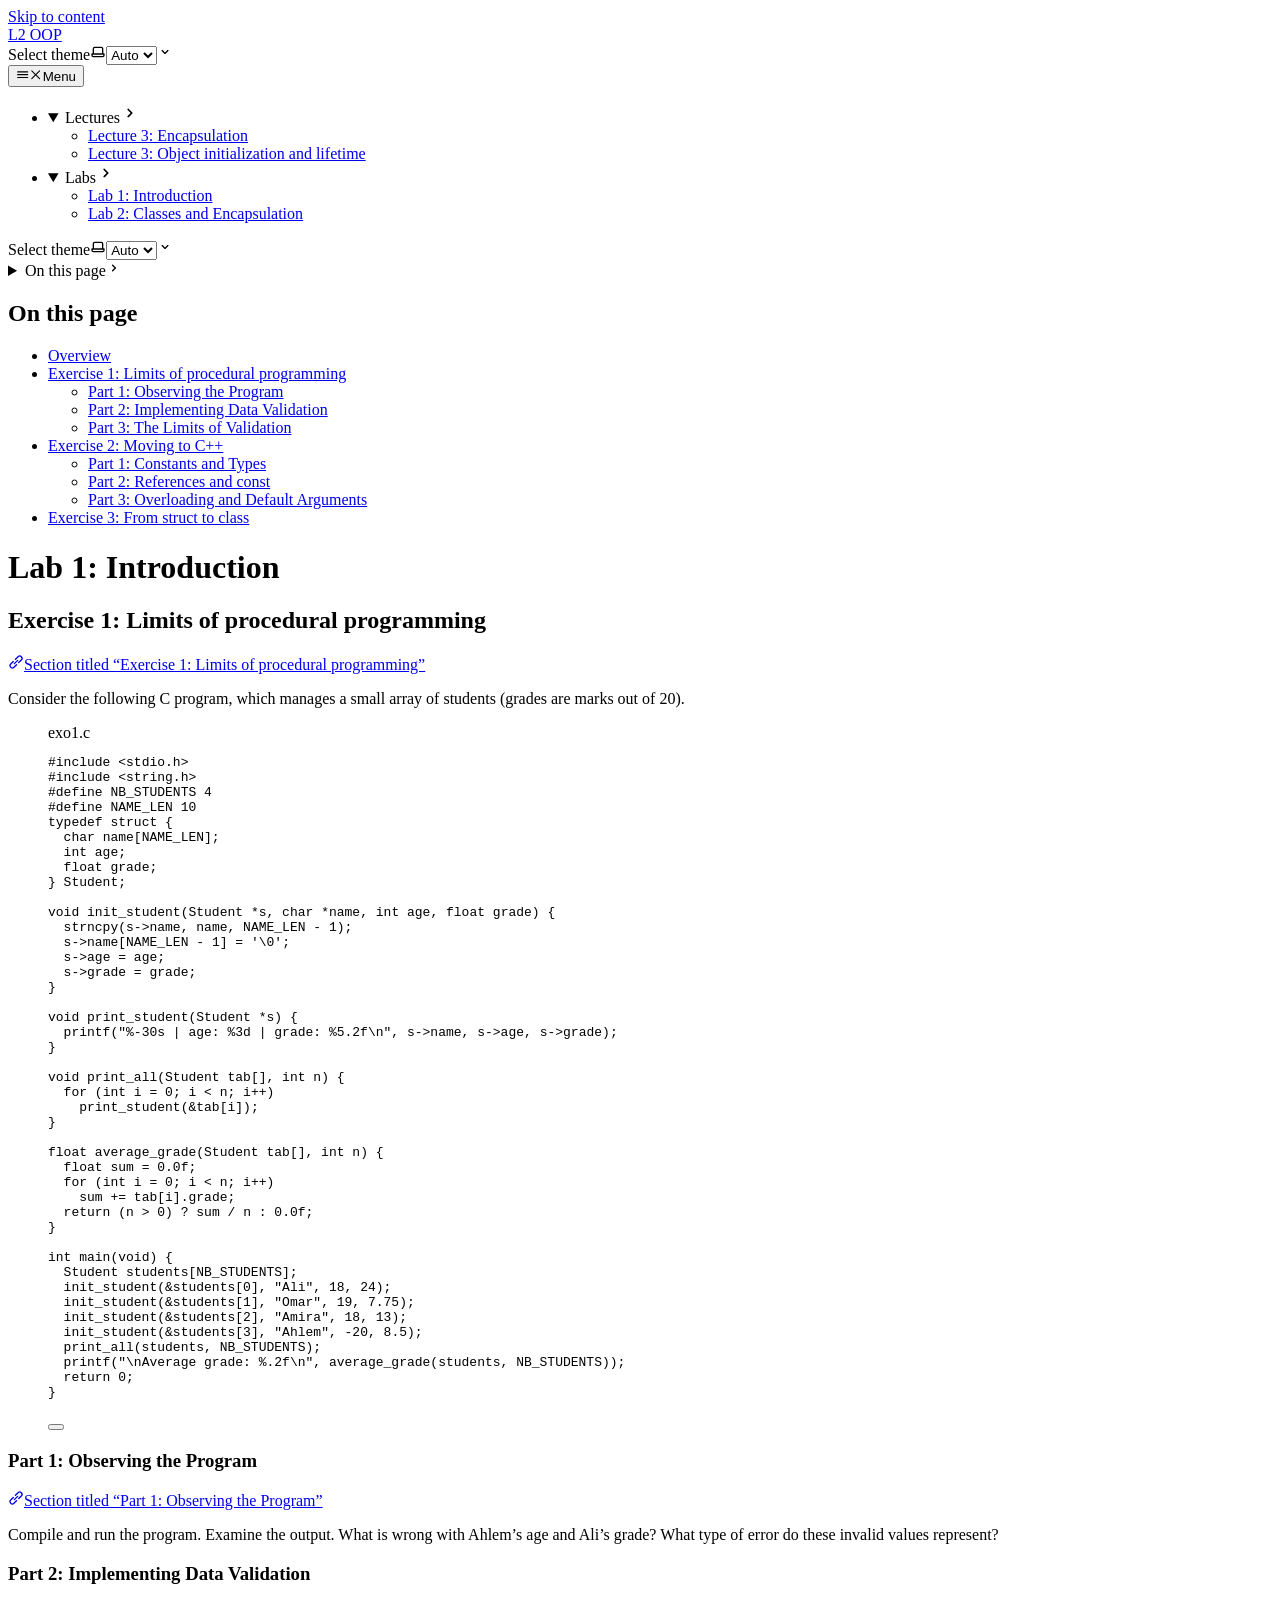
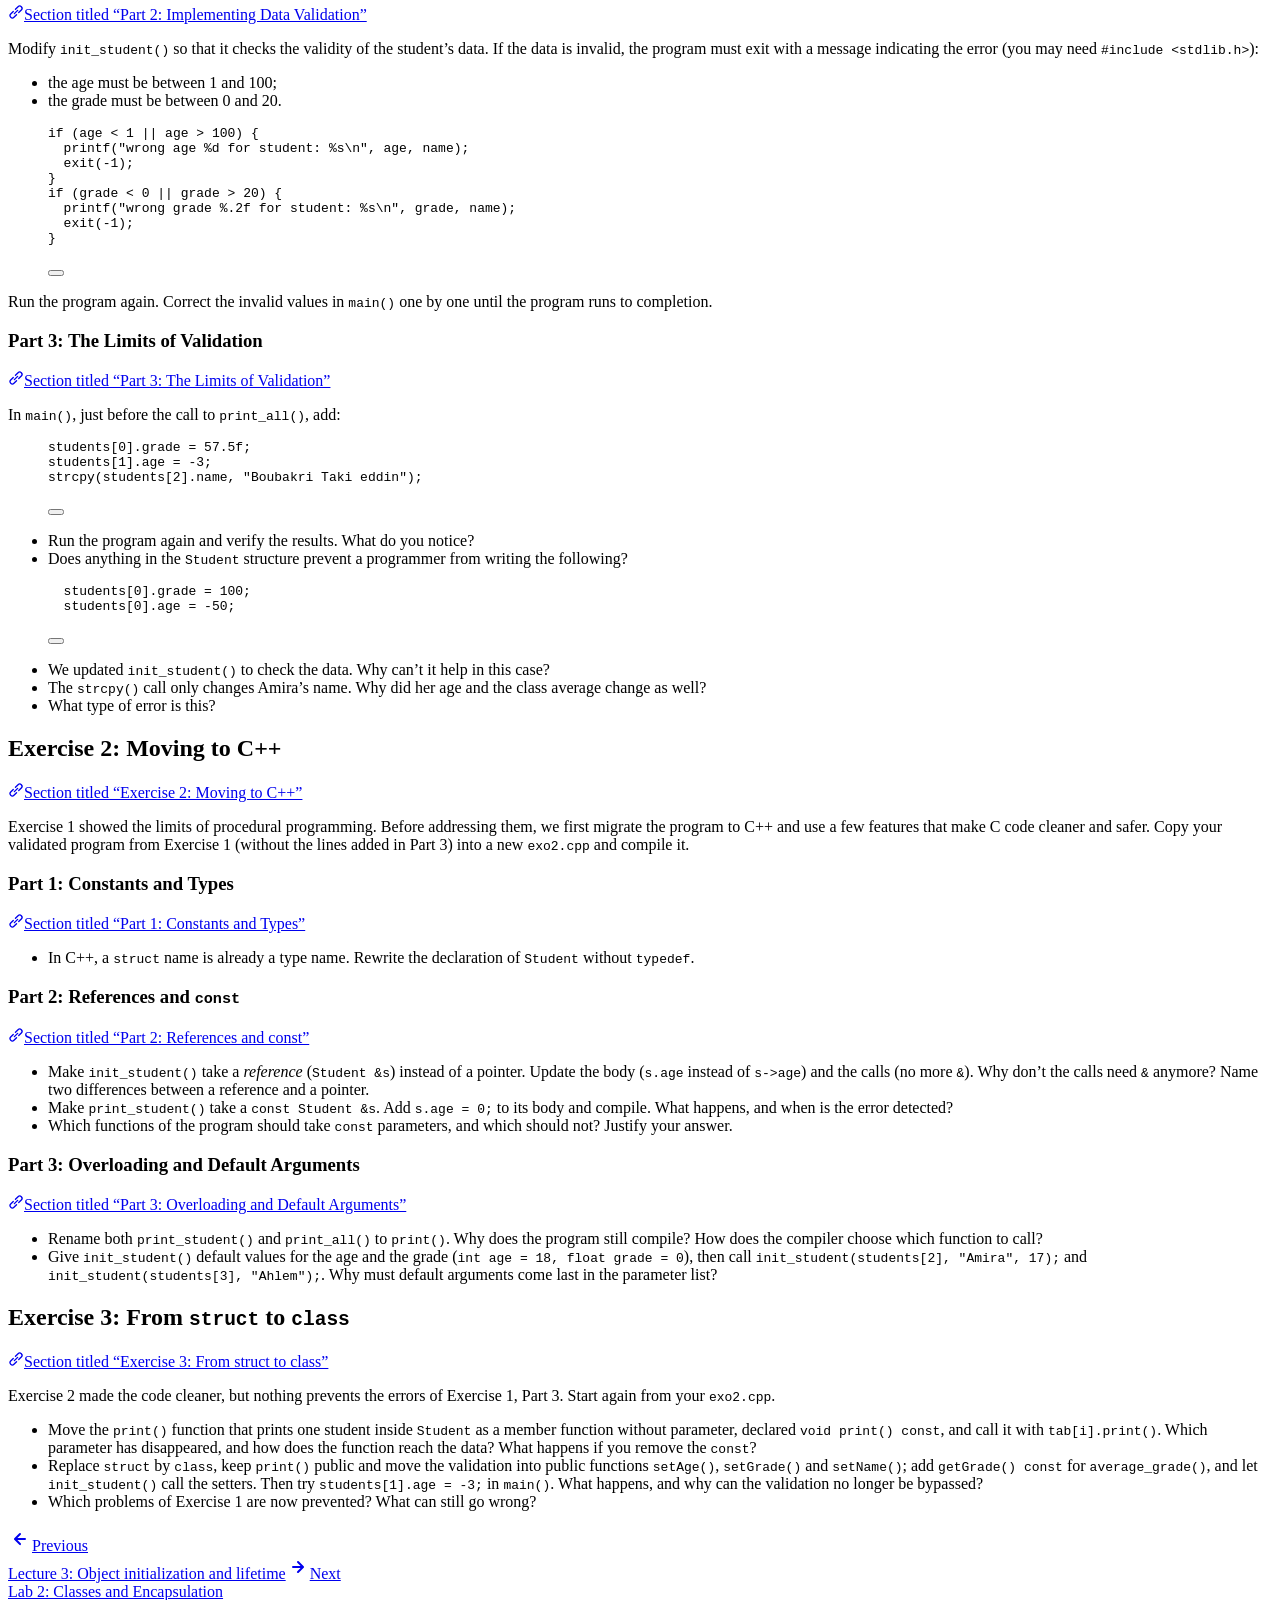
==== labs/lab-1/index.html @ c4247963 "deploy: aguemoug/oop-course-private@461cf87c20419c3e2a13fd8b25682e6dc9f83f25" ====
<!DOCTYPE html><html lang="en" dir="ltr" data-theme="dark" data-has-toc data-has-sidebar class="astro-g5ptsecz"><head><meta charset="utf-8"/><meta name="viewport" content="width=device-width, initial-scale=1"/><title>Lab 1: Introduction | L2 OOP</title><link rel="canonical" href="https://aguemoug.github.io/oop-course/labs/lab-1/"/><link rel="sitemap" href="/oop-course/sitemap-index.xml"/><link rel="shortcut icon" href="/oop-course/favicon.svg" type="image/svg+xml"/><meta name="generator" content="Astro v7.3.8"/><meta name="generator" content="Starlight v0.42.6"/><meta property="og:title" content="Lab 1: Introduction"/><meta property="og:type" content="article"/><meta property="og:url" content="https://aguemoug.github.io/oop-course/labs/lab-1/"/><meta property="og:locale" content="en"/><meta property="og:description" content="Protect an object's state by bundling data with the methods that operate on it."/><meta property="og:site_name" content="L2 OOP"/><meta name="twitter:card" content="summary_large_image"/><meta name="description" content="Protect an object's state by bundling data with the methods that operate on it."/><script>
	window.StarlightThemeProvider = (() => {
		const storedTheme =
			typeof localStorage !== 'undefined' && localStorage.getItem('starlight-theme');
		const theme =
			storedTheme ||
			(window.matchMedia('(prefers-color-scheme: light)').matches ? 'light' : 'dark');
		document.documentElement.dataset.theme = theme === 'light' ? 'light' : 'dark';
		return {
			updatePickers(theme = storedTheme || 'auto') {
				document.querySelectorAll('starlight-theme-select').forEach((picker) => {
					const select = picker.querySelector('select');
					if (select) select.value = theme;
					/** @type {HTMLTemplateElement | null} */
					const tmpl = document.querySelector(`#theme-icons`);
					const newIcon = tmpl && tmpl.content.querySelector('.' + theme);
					if (newIcon) {
						const oldIcon = picker.querySelector('svg.label-icon');
						if (oldIcon) {
							oldIcon.replaceChildren(...newIcon.cloneNode(true).childNodes);
						}
					}
				});
			},
		};
	})();
</script><template id="theme-icons"><svg aria-hidden="true" class="light astro-hkc32dio" width="16" height="16" viewBox="0 0 24 24" fill="currentColor" style="--sl-icon-size: 1em;"><path d="M5 12a1 1 0 0 0-1-1H3a1 1 0 0 0 0 2h1a1 1 0 0 0 1-1Zm.64 5-.71.71a1 1 0 0 0 0 1.41 1 1 0 0 0 1.41 0l.71-.71A1 1 0 0 0 5.64 17ZM12 5a1 1 0 0 0 1-1V3a1 1 0 0 0-2 0v1a1 1 0 0 0 1 1Zm5.66 2.34a1 1 0 0 0 .7-.29l.71-.71a1 1 0 1 0-1.41-1.41l-.66.71a1 1 0 0 0 0 1.41 1 1 0 0 0 .66.29Zm-12-.29a1 1 0 0 0 1.41 0 1 1 0 0 0 0-1.41l-.71-.71a1.004 1.004 0 1 0-1.43 1.41l.73.71ZM21 11h-1a1 1 0 0 0 0 2h1a1 1 0 0 0 0-2Zm-2.64 6A1 1 0 0 0 17 18.36l.71.71a1 1 0 0 0 1.41 0 1 1 0 0 0 0-1.41l-.76-.66ZM12 6.5a5.5 5.5 0 1 0 5.5 5.5A5.51 5.51 0 0 0 12 6.5Zm0 9a3.5 3.5 0 1 1 0-7 3.5 3.5 0 0 1 0 7Zm0 3.5a1 1 0 0 0-1 1v1a1 1 0 0 0 2 0v-1a1 1 0 0 0-1-1Z"/></svg><svg aria-hidden="true" class="dark astro-hkc32dio" width="16" height="16" viewBox="0 0 24 24" fill="currentColor" style="--sl-icon-size: 1em;"><path d="M21.64 13a1 1 0 0 0-1.05-.14 8.049 8.049 0 0 1-3.37.73 8.15 8.15 0 0 1-8.14-8.1 8.59 8.59 0 0 1 .25-2A1 1 0 0 0 8 2.36a10.14 10.14 0 1 0 14 11.69 1 1 0 0 0-.36-1.05Zm-9.5 6.69A8.14 8.14 0 0 1 7.08 5.22v.27a10.15 10.15 0 0 0 10.14 10.14 9.784 9.784 0 0 0 2.1-.22 8.11 8.11 0 0 1-7.18 4.32v-.04Z"/></svg><svg aria-hidden="true" class="auto astro-hkc32dio" width="16" height="16" viewBox="0 0 24 24" fill="currentColor" style="--sl-icon-size: 1em;"><path d="M21 14h-1V7a3 3 0 0 0-3-3H7a3 3 0 0 0-3 3v7H3a1 1 0 0 0-1 1v2a3 3 0 0 0 3 3h14a3 3 0 0 0 3-3v-2a1 1 0 0 0-1-1ZM6 7a1 1 0 0 1 1-1h10a1 1 0 0 1 1 1v7H6V7Zm14 10a1 1 0 0 1-1 1H5a1 1 0 0 1-1-1v-1h16v1Z"/></svg></template><link rel="stylesheet" href="/oop-course/_astro/print.ehPL0gv-.css" media="print"><link rel="stylesheet" href="/oop-course/_astro/common.BcIdqcBS.css"><style>@layer starlight.components{svg:where(.astro-hkc32dio){color:var(--sl-icon-color);font-size:var(--sl-icon-size,1em);width:1em;height:1em;overflow:visible}}
</style><script type="module" src="/oop-course/_astro/page.cNngjUgL.js"></script></head><body class="astro-g5ptsecz"><a class="sl-skip-link astro-qb7clj6f" href="#_top">Skip to content</a><div class="page sl-flex astro-yntsjkba"><header class="header astro-yntsjkba"><div class="header astro-by6fddyj"><div class="title-wrapper sl-flex astro-by6fddyj"><a href="/oop-course/" class="site-title sl-flex astro-6rvad3va"><span class="astro-6rvad3va" translate="no">L2 OOP</span></a></div><div class="sl-flex print:hidden astro-by6fddyj"></div><div class="sl-hidden md:sl-flex print:hidden right-group astro-by6fddyj"><div class="sl-flex social-icons astro-by6fddyj"></div><starlight-theme-select><label style="--sl-select-width: 6.25em" class="astro-2z5xp7gb"><span class="sr-only astro-2z5xp7gb">Select theme</span><svg aria-hidden="true" class="icon label-icon astro-2z5xp7gb astro-hkc32dio" width="16" height="16" viewBox="0 0 24 24" fill="currentColor" style="--sl-icon-size: 1em;"><path d="M21 14h-1V7a3 3 0 0 0-3-3H7a3 3 0 0 0-3 3v7H3a1 1 0 0 0-1 1v2a3 3 0 0 0 3 3h14a3 3 0 0 0 3-3v-2a1 1 0 0 0-1-1ZM6 7a1 1 0 0 1 1-1h10a1 1 0 0 1 1 1v7H6V7Zm14 10a1 1 0 0 1-1 1H5a1 1 0 0 1-1-1v-1h16v1Z"/></svg><select autocomplete="off" class="astro-2z5xp7gb"><option value="dark" class="astro-2z5xp7gb">Dark</option><option value="light" class="astro-2z5xp7gb">Light</option><option value="auto" selected class="astro-2z5xp7gb">Auto</option></select><svg aria-hidden="true" class="icon caret astro-2z5xp7gb astro-hkc32dio" width="16" height="16" viewBox="0 0 24 24" fill="currentColor" style="--sl-icon-size: 1em;"><path d="M17 9.17a1 1 0 0 0-1.41 0L12 12.71 8.46 9.17a1 1 0 1 0-1.41 1.42l4.24 4.24a1.002 1.002 0 0 0 1.42 0L17 10.59a1.002 1.002 0 0 0 0-1.42Z"/></svg></label></starlight-theme-select><script>
	StarlightThemeProvider.updatePickers();
</script><script type="module">var e=`starlight-theme`,t=e=>e===`auto`||e===`dark`||e===`light`?e:`auto`,n=()=>t(typeof localStorage<`u`&&localStorage.getItem(e));function r(t){typeof localStorage<`u`&&localStorage.setItem(e,t===`light`||t===`dark`?t:``)}var i=()=>matchMedia(`(prefers-color-scheme: light)`).matches?`light`:`dark`;function a(e){StarlightThemeProvider.updatePickers(e),document.documentElement.dataset.theme=e===`auto`?i():e,r(e)}matchMedia(`(prefers-color-scheme: light)`).addEventListener(`change`,()=>{n()===`auto`&&a(`auto`)});var o=class extends HTMLElement{constructor(){super(),a(n()),this.querySelector(`select`)?.addEventListener(`change`,e=>{e.currentTarget instanceof HTMLSelectElement&&a(t(e.currentTarget.value))})}};customElements.define(`starlight-theme-select`,o);</script><script type="module">var e=class extends HTMLElement{constructor(){super();let e=this.querySelector(`select`);e&&(e.addEventListener(`change`,e=>{e.currentTarget instanceof HTMLSelectElement&&(window.location.pathname=e.currentTarget.value)}),window.addEventListener(`pageshow`,t=>{if(!t.persisted)return;let n=e.querySelector(`option[selected]`)?.index;n!==e.selectedIndex&&(e.selectedIndex=n??0)}))}};customElements.define(`starlight-lang-select`,e);</script></div></div></header><nav class="sidebar print:hidden astro-yntsjkba" aria-label="Main"><button popovertarget="starlight__sidebar" class="sl-menu-button sl-flex md:sl-hidden print:hidden astro-r2osgdlg"><svg aria-hidden="true" class="open-menu astro-r2osgdlg astro-hkc32dio" width="16" height="16" viewBox="0 0 24 24" fill="currentColor" style="--sl-icon-size: 1em;"><path d="M3 8h18a1 1 0 1 0 0-2H3a1 1 0 0 0 0 2Zm18 8H3a1 1 0 0 0 0 2h18a1 1 0 0 0 0-2Zm0-5H3a1 1 0 0 0 0 2h18a1 1 0 0 0 0-2Z"/></svg><svg aria-hidden="true" class="close-menu astro-r2osgdlg astro-hkc32dio" width="16" height="16" viewBox="0 0 24 24" fill="currentColor" style="--sl-icon-size: 1em;"><path d="m13.41 12 6.3-6.29a1.004 1.004 0 1 0-1.42-1.42L12 10.59l-6.29-6.3a1.004 1.004 0 0 0-1.42 1.42l6.3 6.29-6.3 6.29a1 1 0 0 0 0 1.42.998.998 0 0 0 1.42 0l6.29-6.3 6.29 6.3a.999.999 0 0 0 1.42 0 1 1 0 0 0 0-1.42L13.41 12Z"/></svg><span class="sr-only astro-r2osgdlg">Menu</span></button><script type="module">var e=class extends HTMLElement{constructor(){super();let e=matchMedia(`(min-width: 50em)`),t=()=>{this.popover=e.matches?null:`auto`};t(),e.addEventListener(`change`,()=>t()),this.addEventListener(`toggle`,({newState:e})=>this.trapFocus(e===`open`))}trapFocus(e){document.querySelectorAll(`.main-frame, .sl-skip-link`).forEach(t=>{t.toggleAttribute(`inert`,e)})}};customElements.define(`sl-sidebar-pane`,e);</script><sl-sidebar-pane popover id="starlight__sidebar" class="sidebar-pane astro-yntsjkba"><div class="sidebar-content sl-flex astro-yntsjkba"><sl-sidebar-state-persist data-hash="1k2wtak" class="astro-ipdry5cl"><script aria-hidden="true">
		(() => {
			try {
				if (!matchMedia('(min-width: 50em)').matches) return;
				/** @type {HTMLElement | null} */
				const target = document.querySelector('sl-sidebar-state-persist');
				const state = JSON.parse(sessionStorage.getItem('sl-sidebar-state') || '0');
				if (!target || !state || target.dataset.hash !== state.hash) return;
				window._starlightScrollRestore = state.scroll;
				customElements.define(
					'sl-sidebar-restore',
					class SidebarRestore extends HTMLElement {
						connectedCallback() {
							try {
								const idx = parseInt(this.dataset.index || '');
								const details = this.closest('details');
								if (details && typeof state.open[idx] === 'boolean') details.open = state.open[idx];
							} catch {}
						}
					}
				);
			} catch {}
		})();
	</script><ul class="top-level astro-rmhv4bp6"><li class="astro-rmhv4bp6"><details open class="astro-rmhv4bp6"><summary class="astro-rmhv4bp6"><span class="group-label astro-rmhv4bp6"><span class="large astro-rmhv4bp6">Lectures</span></span><svg aria-hidden="true" class="caret astro-rmhv4bp6 astro-hkc32dio" width="16" height="16" viewBox="0 0 24 24" fill="currentColor" style="--sl-icon-size: 1.25rem;"><path d="m14.83 11.29-4.24-4.24a1 1 0 1 0-1.42 1.41L12.71 12l-3.54 3.54a1 1 0 0 0 0 1.41 1 1 0 0 0 .71.29 1 1 0 0 0 .71-.29l4.24-4.24a1.002 1.002 0 0 0 0-1.42Z"/></svg></summary><sl-sidebar-restore data-index="0"></sl-sidebar-restore><ul class="astro-rmhv4bp6"><li class="astro-rmhv4bp6"><a href="/oop-course/lectures/lecture-3/" class="astro-rmhv4bp6"><span class="astro-rmhv4bp6">Lecture 3: Encapsulation</span></a></li><li class="astro-rmhv4bp6"><a href="/oop-course/lectures/lecture-4/" class="astro-rmhv4bp6"><span class="astro-rmhv4bp6">Lecture 3: Object initialization and lifetime</span></a></li></ul></details></li><li class="astro-rmhv4bp6"><details open class="astro-rmhv4bp6"><summary class="astro-rmhv4bp6"><span class="group-label astro-rmhv4bp6"><span class="large astro-rmhv4bp6">Labs</span></span><svg aria-hidden="true" class="caret astro-rmhv4bp6 astro-hkc32dio" width="16" height="16" viewBox="0 0 24 24" fill="currentColor" style="--sl-icon-size: 1.25rem;"><path d="m14.83 11.29-4.24-4.24a1 1 0 1 0-1.42 1.41L12.71 12l-3.54 3.54a1 1 0 0 0 0 1.41 1 1 0 0 0 .71.29 1 1 0 0 0 .71-.29l4.24-4.24a1.002 1.002 0 0 0 0-1.42Z"/></svg></summary><sl-sidebar-restore data-index="1"></sl-sidebar-restore><ul class="astro-rmhv4bp6"><li class="astro-rmhv4bp6"><a href="/oop-course/labs/lab-1/" aria-current="page" class="astro-rmhv4bp6"><span class="astro-rmhv4bp6">Lab 1: Introduction</span></a></li><li class="astro-rmhv4bp6"><a href="/oop-course/labs/lab-2/" class="astro-rmhv4bp6"><span class="astro-rmhv4bp6">Lab 2: Classes and Encapsulation</span></a></li></ul></details></li></ul><script aria-hidden="true">
		(() => {
			const scroller = document.getElementById('starlight__sidebar');
			if (!window._starlightScrollRestore || !scroller) return;
			scroller.scrollTop = window._starlightScrollRestore;
			delete window._starlightScrollRestore;
		})();
	</script></sl-sidebar-state-persist><div class="md:sl-hidden"><div class="mobile-preferences sl-flex astro-p4azlveh"><div class="social-icons astro-p4azlveh"></div><starlight-theme-select><label style="--sl-select-width: 6.25em" class="astro-2z5xp7gb"><span class="sr-only astro-2z5xp7gb">Select theme</span><svg aria-hidden="true" class="icon label-icon astro-2z5xp7gb astro-hkc32dio" width="16" height="16" viewBox="0 0 24 24" fill="currentColor" style="--sl-icon-size: 1em;"><path d="M21 14h-1V7a3 3 0 0 0-3-3H7a3 3 0 0 0-3 3v7H3a1 1 0 0 0-1 1v2a3 3 0 0 0 3 3h14a3 3 0 0 0 3-3v-2a1 1 0 0 0-1-1ZM6 7a1 1 0 0 1 1-1h10a1 1 0 0 1 1 1v7H6V7Zm14 10a1 1 0 0 1-1 1H5a1 1 0 0 1-1-1v-1h16v1Z"/></svg><select autocomplete="off" class="astro-2z5xp7gb"><option value="dark" class="astro-2z5xp7gb">Dark</option><option value="light" class="astro-2z5xp7gb">Light</option><option value="auto" selected class="astro-2z5xp7gb">Auto</option></select><svg aria-hidden="true" class="icon caret astro-2z5xp7gb astro-hkc32dio" width="16" height="16" viewBox="0 0 24 24" fill="currentColor" style="--sl-icon-size: 1em;"><path d="M17 9.17a1 1 0 0 0-1.41 0L12 12.71 8.46 9.17a1 1 0 1 0-1.41 1.42l4.24 4.24a1.002 1.002 0 0 0 1.42 0L17 10.59a1.002 1.002 0 0 0 0-1.42Z"/></svg></label></starlight-theme-select><script>
	StarlightThemeProvider.updatePickers();
</script></div></div></div></sl-sidebar-pane></nav><div class="main-frame astro-yntsjkba"><script type="module">var e=document.getElementById(`starlight__sidebar`),t=e?.querySelector(`sl-sidebar-state-persist`),n=`sl-sidebar-state`,r=()=>{let r=[],i=t?.dataset.hash||``;try{let e=sessionStorage.getItem(n),t=JSON.parse(e||`{}`);Array.isArray(t.open)&&t.hash===i&&(r=t.open)}catch{}return{hash:i,open:r,scroll:e?.scrollTop||0}},i=e=>{try{sessionStorage.setItem(n,JSON.stringify(e))}catch{}},a=()=>i(r()),o=(e,t)=>{let n=r();n.open[t]=e,i(n)};t?.addEventListener(`click`,e=>{if(!(e.target instanceof Element))return;let t=e.target.closest(`summary`)?.closest(`details`);if(!t)return;let n=t.querySelector(`sl-sidebar-restore`),r=parseInt(n?.dataset.index||``);isNaN(r)||o(!t.open,r)}),addEventListener(`visibilitychange`,()=>{document.visibilityState===`hidden`&&a()});</script><div class="lg:sl-flex astro-lrzkfocr"><aside class="right-sidebar-container print:hidden astro-lrzkfocr"><div class="right-sidebar astro-lrzkfocr"><div class="lg:sl-hidden astro-qok35upx"><mobile-starlight-toc data-min-h="2" data-max-h="3" class="astro-66cqc7ze"><nav aria-labelledby="starlight__on-this-page--mobile" class="astro-66cqc7ze"><details id="starlight__mobile-toc" class="astro-66cqc7ze"><summary id="starlight__on-this-page--mobile" class="sl-flex astro-66cqc7ze"><span class="toggle sl-flex astro-66cqc7ze">On this page<svg aria-hidden="true" class="caret astro-66cqc7ze astro-hkc32dio" width="16" height="16" viewBox="0 0 24 24" fill="currentColor" style="--sl-icon-size: 1rem;"><path d="m14.83 11.29-4.24-4.24a1 1 0 1 0-1.42 1.41L12.71 12l-3.54 3.54a1 1 0 0 0 0 1.41 1 1 0 0 0 .71.29 1 1 0 0 0 .71-.29l4.24-4.24a1.002 1.002 0 0 0 0-1.42Z"/></svg></span><span class="display-current astro-66cqc7ze"></span></summary><div class="dropdown astro-66cqc7ze"><ul class="isMobile astro-jugkfwgx" style="--depth: 0;"><li style="--depth: 0;" class="astro-jugkfwgx"><a href="#_top" style="--depth: 0;" class="astro-jugkfwgx"><span style="--depth: 0;" class="astro-jugkfwgx">Overview</span></a></li><li style="--depth: 0;" class="astro-jugkfwgx"><a href="#exercise-1-limits-of-procedural-programming" style="--depth: 0;" class="astro-jugkfwgx"><span style="--depth: 0;" class="astro-jugkfwgx">Exercise 1: Limits of procedural programming</span></a><ul class="isMobile astro-jugkfwgx" style="--depth: 1;"><li style="--depth: 1;" class="astro-jugkfwgx"><a href="#part-1-observing-the-program" style="--depth: 1;" class="astro-jugkfwgx"><span style="--depth: 1;" class="astro-jugkfwgx">Part 1: Observing the Program</span></a></li><li style="--depth: 1;" class="astro-jugkfwgx"><a href="#part-2-implementing-data-validation" style="--depth: 1;" class="astro-jugkfwgx"><span style="--depth: 1;" class="astro-jugkfwgx">Part 2: Implementing Data Validation</span></a></li><li style="--depth: 1;" class="astro-jugkfwgx"><a href="#part-3-the-limits-of-validation" style="--depth: 1;" class="astro-jugkfwgx"><span style="--depth: 1;" class="astro-jugkfwgx">Part 3: The Limits of Validation</span></a></li></ul></li><li style="--depth: 0;" class="astro-jugkfwgx"><a href="#exercise-2-moving-to-c" style="--depth: 0;" class="astro-jugkfwgx"><span style="--depth: 0;" class="astro-jugkfwgx">Exercise 2: Moving to C++</span></a><ul class="isMobile astro-jugkfwgx" style="--depth: 1;"><li style="--depth: 1;" class="astro-jugkfwgx"><a href="#part-1-constants-and-types" style="--depth: 1;" class="astro-jugkfwgx"><span style="--depth: 1;" class="astro-jugkfwgx">Part 1: Constants and Types</span></a></li><li style="--depth: 1;" class="astro-jugkfwgx"><a href="#part-2-references-and-const" style="--depth: 1;" class="astro-jugkfwgx"><span style="--depth: 1;" class="astro-jugkfwgx">Part 2: References and const</span></a></li><li style="--depth: 1;" class="astro-jugkfwgx"><a href="#part-3-overloading-and-default-arguments" style="--depth: 1;" class="astro-jugkfwgx"><span style="--depth: 1;" class="astro-jugkfwgx">Part 3: Overloading and Default Arguments</span></a></li></ul></li><li style="--depth: 0;" class="astro-jugkfwgx"><a href="#exercise-3-from-struct-to-class" style="--depth: 0;" class="astro-jugkfwgx"><span style="--depth: 0;" class="astro-jugkfwgx">Exercise 3: From struct to class</span></a></li></ul></div></details></nav></mobile-starlight-toc><script type="module" src="/oop-course/_astro/MobileTableOfContents.astro_astro_type_script_index_0_lang.C3fM4Kra.js"></script></div><div class="right-sidebar-panel sl-hidden lg:sl-block astro-qok35upx"><div class="sl-container astro-qok35upx"><starlight-toc data-min-h="2" data-max-h="3"><nav aria-labelledby="starlight__on-this-page"><h2 id="starlight__on-this-page">On this page</h2><ul class="astro-jugkfwgx" style="--depth: 0;"><li style="--depth: 0;" class="astro-jugkfwgx"><a href="#_top" style="--depth: 0;" class="astro-jugkfwgx"><span style="--depth: 0;" class="astro-jugkfwgx">Overview</span></a></li><li style="--depth: 0;" class="astro-jugkfwgx"><a href="#exercise-1-limits-of-procedural-programming" style="--depth: 0;" class="astro-jugkfwgx"><span style="--depth: 0;" class="astro-jugkfwgx">Exercise 1: Limits of procedural programming</span></a><ul class="astro-jugkfwgx" style="--depth: 1;"><li style="--depth: 1;" class="astro-jugkfwgx"><a href="#part-1-observing-the-program" style="--depth: 1;" class="astro-jugkfwgx"><span style="--depth: 1;" class="astro-jugkfwgx">Part 1: Observing the Program</span></a></li><li style="--depth: 1;" class="astro-jugkfwgx"><a href="#part-2-implementing-data-validation" style="--depth: 1;" class="astro-jugkfwgx"><span style="--depth: 1;" class="astro-jugkfwgx">Part 2: Implementing Data Validation</span></a></li><li style="--depth: 1;" class="astro-jugkfwgx"><a href="#part-3-the-limits-of-validation" style="--depth: 1;" class="astro-jugkfwgx"><span style="--depth: 1;" class="astro-jugkfwgx">Part 3: The Limits of Validation</span></a></li></ul></li><li style="--depth: 0;" class="astro-jugkfwgx"><a href="#exercise-2-moving-to-c" style="--depth: 0;" class="astro-jugkfwgx"><span style="--depth: 0;" class="astro-jugkfwgx">Exercise 2: Moving to C++</span></a><ul class="astro-jugkfwgx" style="--depth: 1;"><li style="--depth: 1;" class="astro-jugkfwgx"><a href="#part-1-constants-and-types" style="--depth: 1;" class="astro-jugkfwgx"><span style="--depth: 1;" class="astro-jugkfwgx">Part 1: Constants and Types</span></a></li><li style="--depth: 1;" class="astro-jugkfwgx"><a href="#part-2-references-and-const" style="--depth: 1;" class="astro-jugkfwgx"><span style="--depth: 1;" class="astro-jugkfwgx">Part 2: References and const</span></a></li><li style="--depth: 1;" class="astro-jugkfwgx"><a href="#part-3-overloading-and-default-arguments" style="--depth: 1;" class="astro-jugkfwgx"><span style="--depth: 1;" class="astro-jugkfwgx">Part 3: Overloading and Default Arguments</span></a></li></ul></li><li style="--depth: 0;" class="astro-jugkfwgx"><a href="#exercise-3-from-struct-to-class" style="--depth: 0;" class="astro-jugkfwgx"><span style="--depth: 0;" class="astro-jugkfwgx">Exercise 3: From struct to class</span></a></li></ul></nav></starlight-toc><script type="module" src="/oop-course/_astro/TableOfContents.astro_astro_type_script_index_0_lang.BpJaGz7G.js"></script></div></div></div></aside><div class="main-pane astro-lrzkfocr"><main data-pagefind-body class="astro-g5ptsecz" lang="en" dir="ltr"><div class="content-panel astro-a7po4psb"><div class="sl-container astro-a7po4psb"><h1 id="_top" class="astro-bebwqqxs">Lab 1: Introduction</h1></div></div><div class="content-panel astro-a7po4psb"><div class="sl-container astro-a7po4psb"><div class="sl-markdown-content"><div class="sl-heading-wrapper level-h2"><h2 id="exercise-1-limits-of-procedural-programming">Exercise 1: Limits of procedural programming</h2><a class="sl-anchor-link" href="#exercise-1-limits-of-procedural-programming"><span aria-hidden="true" class="sl-anchor-icon"><svg width="16" height="16" viewBox="0 0 24 24" fill="currentColor"><path d="m12.11 15.39-3.88 3.88a2.52 2.52 0 0 1-3.5 0 2.47 2.47 0 0 1 0-3.5l3.88-3.88a1 1 0 1 0-1.42-1.42l-3.88 3.89a4.48 4.48 0 0 0 6.33 6.33l3.89-3.88a1 1 0 0 0-1.42-1.42m8.58-12.08a4.49 4.49 0 0 0-6.33 0l-3.89 3.88a1 1 0 1 0 1.42 1.42l3.88-3.88a2.52 2.52 0 0 1 3.5 0 2.47 2.47 0 0 1 0 3.5l-3.88 3.88a1 1 0 0 0 0 1.42 1 1 0 0 0 1.42 0l3.88-3.89a4.49 4.49 0 0 0 0-6.33M8.83 15.17a1 1 0 0 0 .71.29 1 1 0 0 0 .71-.29l4.92-4.92a1 1 0 1 0-1.42-1.42l-4.92 4.92a1 1 0 0 0 0 1.42"></path></svg></span><span class="sr-only" data-pagefind-ignore>Section titled “Exercise 1: Limits of procedural programming”</span></a></div>
<p>Consider the following C program, which manages a small array of
students (grades are marks out of 20).</p>
<div class="expressive-code"><link rel="stylesheet" href="/oop-course/_astro/ec.w36nc.css"><script type="module" src="/oop-course/_astro/ec.0vx5m.js"></script><figure class="frame has-title not-content"><figcaption class="header"><span class="title">exo1.c</span></figcaption><pre data-language="c"><code><div class="ec-line"><div class="code"><span style="--0:#C792EA;--1:#8844AE">#include</span><span style="--0:#D6DEEB;--1:#403F53"> </span><span style="--0:#D9F5DD;--1:#111111">&lt;</span><span style="--0:#ECC48D;--1:#984E4D">stdio.h</span><span style="--0:#D9F5DD;--1:#111111">&gt;</span></div></div><div class="ec-line"><div class="code"><span style="--0:#C792EA;--1:#8844AE">#include</span><span style="--0:#D6DEEB;--1:#403F53"> </span><span style="--0:#D9F5DD;--1:#111111">&lt;</span><span style="--0:#ECC48D;--1:#984E4D">string.h</span><span style="--0:#D9F5DD;--1:#111111">&gt;</span></div></div><div class="ec-line"><div class="code"><span style="--0:#C792EA;--1:#8844AE">#define</span><span style="--0:#D6DEEB;--1:#403F53"> </span><span style="--0:#82AAFF;--1:#3B61B0">NB_STUDENTS</span><span style="--0:#D6DEEB;--1:#403F53"> </span><span style="--0:#F78C6C;--1:#AA0982">4</span></div></div><div class="ec-line"><div class="code"><span style="--0:#C792EA;--1:#8844AE">#define</span><span style="--0:#D6DEEB;--1:#403F53"> </span><span style="--0:#82AAFF;--1:#3B61B0">NAME_LEN</span><span style="--0:#D6DEEB;--1:#403F53"> </span><span style="--0:#F78C6C;--1:#AA0982">10</span></div></div><div class="ec-line"><div class="code"><span style="--0:#C792EA;--1:#8844AE">typedef</span><span style="--0:#D6DEEB;--1:#403F53"> </span><span style="--0:#C792EA;--1:#8844AE">struct</span><span style="--0:#D6DEEB;--1:#403F53"> {</span></div></div><div class="ec-line"><div class="code"><span class="indent">  </span><span style="--0:#C792EA;--1:#8844AE">char</span><span style="--0:#D6DEEB;--1:#403F53"> </span><span style="--0:#C5E478;--1:#3B61B0">name</span><span style="--0:#D6DEEB;--1:#403F53">[NAME_LEN];</span></div></div><div class="ec-line"><div class="code"><span class="indent">  </span><span style="--0:#C792EA;--1:#8844AE">int</span><span style="--0:#D6DEEB;--1:#403F53"> age;</span></div></div><div class="ec-line"><div class="code"><span class="indent">  </span><span style="--0:#C792EA;--1:#8844AE">float</span><span style="--0:#D6DEEB;--1:#403F53"> grade;</span></div></div><div class="ec-line"><div class="code"><span style="--0:#D6DEEB;--1:#403F53">} Student;</span></div></div><div class="ec-line"><div class="code">
</div></div><div class="ec-line"><div class="code"><span style="--0:#C792EA;--1:#8844AE">void</span><span style="--0:#D6DEEB;--1:#403F53"> </span><span style="--0:#82AAFF;--1:#3B61B0">init_student</span><span style="--0:#D6DEEB;--1:#403F53">(Student </span><span style="--0:#7FDBCA;--1:#096E72">*</span><span style="--1:#403F53"><span style="--0:#D7DBE0">s</span><span style="--0:#D6DEEB">, </span></span><span style="--0:#C792EA;--1:#8844AE">char</span><span style="--0:#D6DEEB;--1:#403F53"> </span><span style="--0:#7FDBCA;--1:#096E72">*</span><span style="--1:#403F53"><span style="--0:#D7DBE0">name</span><span style="--0:#D6DEEB">, </span></span><span style="--0:#C792EA;--1:#8844AE">int</span><span style="--1:#403F53"><span style="--0:#D6DEEB"> </span><span style="--0:#D7DBE0">age</span><span style="--0:#D6DEEB">, </span></span><span style="--0:#C792EA;--1:#8844AE">float</span><span style="--1:#403F53"><span style="--0:#D6DEEB"> </span><span style="--0:#D7DBE0">grade</span><span style="--0:#D6DEEB">) {</span></span></div></div><div class="ec-line"><div class="code"><span class="indent">  </span><span style="--1:#3B61B0"><span style="--0:#82AAFF">strncpy(</span><span style="--0:#C5E478">s</span><span style="--0:#82AAFF">-&gt;</span><span style="--0:#C5E478">name</span><span style="--0:#82AAFF">, name, NAME_LEN </span></span><span style="--0:#7FDBCA;--1:#096E72">-</span><span style="--0:#82AAFF;--1:#3B61B0"> </span><span style="--0:#F78C6C;--1:#AA0982">1</span><span style="--0:#82AAFF;--1:#3B61B0">)</span><span style="--0:#D6DEEB;--1:#403F53">;</span></div></div><div class="ec-line"><div class="code"><span class="indent">  </span><span style="--0:#C5E478;--1:#3B61B0">s</span><span style="--0:#D6DEEB;--1:#403F53">-&gt;</span><span style="--0:#C5E478;--1:#3B61B0">name</span><span style="--0:#D6DEEB;--1:#403F53">[NAME_LEN </span><span style="--0:#7FDBCA;--1:#096E72">-</span><span style="--0:#D6DEEB;--1:#403F53"> </span><span style="--0:#F78C6C;--1:#AA0982">1</span><span style="--0:#D6DEEB;--1:#403F53">] </span><span style="--0:#C792EA;--1:#8844AE">=</span><span style="--0:#D6DEEB;--1:#403F53"> </span><span style="--0:#D9F5DD;--1:#111111">'</span><span style="--0:#F78C6C;--1:#AA0982">\0</span><span style="--0:#D9F5DD;--1:#111111">'</span><span style="--0:#D6DEEB;--1:#403F53">;</span></div></div><div class="ec-line"><div class="code"><span class="indent">  </span><span style="--0:#C5E478;--1:#3B61B0">s</span><span style="--0:#D6DEEB;--1:#403F53">-&gt;</span><span style="--0:#C5E478;--1:#3B61B0">age</span><span style="--0:#D6DEEB;--1:#403F53"> </span><span style="--0:#C792EA;--1:#8844AE">=</span><span style="--0:#D6DEEB;--1:#403F53"> age;</span></div></div><div class="ec-line"><div class="code"><span class="indent">  </span><span style="--0:#C5E478;--1:#3B61B0">s</span><span style="--0:#D6DEEB;--1:#403F53">-&gt;</span><span style="--0:#C5E478;--1:#3B61B0">grade</span><span style="--0:#D6DEEB;--1:#403F53"> </span><span style="--0:#C792EA;--1:#8844AE">=</span><span style="--0:#D6DEEB;--1:#403F53"> grade;</span></div></div><div class="ec-line"><div class="code"><span style="--0:#D6DEEB;--1:#403F53">}</span></div></div><div class="ec-line"><div class="code">
</div></div><div class="ec-line"><div class="code"><span style="--0:#C792EA;--1:#8844AE">void</span><span style="--0:#D6DEEB;--1:#403F53"> </span><span style="--0:#82AAFF;--1:#3B61B0">print_student</span><span style="--0:#D6DEEB;--1:#403F53">(Student </span><span style="--0:#7FDBCA;--1:#096E72">*</span><span style="--1:#403F53"><span style="--0:#D7DBE0">s</span><span style="--0:#D6DEEB">) {</span></span></div></div><div class="ec-line"><div class="code"><span class="indent">  </span><span style="--0:#82AAFF;--1:#3B61B0">printf(</span><span style="--0:#D9F5DD;--1:#111111">"</span><span style="--0:#82AAFF;--1:#3B61B0">%-30s</span><span style="--0:#ECC48D;--1:#984E4D"> | age: </span><span style="--0:#82AAFF;--1:#3B61B0">%3d</span><span style="--0:#ECC48D;--1:#984E4D"> | grade: </span><span style="--0:#82AAFF;--1:#3B61B0">%5.2f</span><span style="--0:#F78C6C;--1:#AA0982">\n</span><span style="--0:#D9F5DD;--1:#111111">"</span><span style="--1:#3B61B0"><span style="--0:#82AAFF">, </span><span style="--0:#C5E478">s</span><span style="--0:#82AAFF">-&gt;</span><span style="--0:#C5E478">name</span><span style="--0:#82AAFF">, </span><span style="--0:#C5E478">s</span><span style="--0:#82AAFF">-&gt;</span><span style="--0:#C5E478">age</span><span style="--0:#82AAFF">, </span><span style="--0:#C5E478">s</span><span style="--0:#82AAFF">-&gt;</span><span style="--0:#C5E478">grade</span><span style="--0:#82AAFF">)</span></span><span style="--0:#D6DEEB;--1:#403F53">;</span></div></div><div class="ec-line"><div class="code"><span style="--0:#D6DEEB;--1:#403F53">}</span></div></div><div class="ec-line"><div class="code">
</div></div><div class="ec-line"><div class="code"><span style="--0:#C792EA;--1:#8844AE">void</span><span style="--0:#D6DEEB;--1:#403F53"> </span><span style="--0:#82AAFF;--1:#3B61B0">print_all</span><span style="--1:#403F53"><span style="--0:#D6DEEB">(Student </span><span style="--0:#D7DBE0">tab</span></span><span style="--0:#C792EA;--1:#8844AE">[]</span><span style="--0:#D6DEEB;--1:#403F53">, </span><span style="--0:#C792EA;--1:#8844AE">int</span><span style="--1:#403F53"><span style="--0:#D6DEEB"> </span><span style="--0:#D7DBE0">n</span><span style="--0:#D6DEEB">) {</span></span></div></div><div class="ec-line"><div class="code"><span class="indent">  </span><span style="--0:#C792EA;--1:#8844AE">for</span><span style="--0:#D6DEEB;--1:#403F53"> (</span><span style="--0:#C792EA;--1:#8844AE">int</span><span style="--0:#D6DEEB;--1:#403F53"> i </span><span style="--0:#C792EA;--1:#8844AE">=</span><span style="--0:#D6DEEB;--1:#403F53"> </span><span style="--0:#F78C6C;--1:#AA0982">0</span><span style="--0:#D6DEEB;--1:#403F53">; i </span><span style="--0:#C792EA;--1:#8844AE">&lt;</span><span style="--0:#D6DEEB;--1:#403F53"> n; i</span><span style="--0:#C792EA;--1:#8844AE">++</span><span style="--0:#D6DEEB;--1:#403F53">)</span></div></div><div class="ec-line"><div class="code"><span class="indent">    </span><span style="--0:#82AAFF;--1:#3B61B0">print_student(</span><span style="--0:#7FDBCA;--1:#096E72">&amp;</span><span style="--1:#3B61B0"><span style="--0:#C5E478">tab</span><span style="--0:#82AAFF">[i])</span></span><span style="--0:#D6DEEB;--1:#403F53">;</span></div></div><div class="ec-line"><div class="code"><span style="--0:#D6DEEB;--1:#403F53">}</span></div></div><div class="ec-line"><div class="code">
</div></div><div class="ec-line"><div class="code"><span style="--0:#C792EA;--1:#8844AE">float</span><span style="--0:#D6DEEB;--1:#403F53"> </span><span style="--0:#82AAFF;--1:#3B61B0">average_grade</span><span style="--1:#403F53"><span style="--0:#D6DEEB">(Student </span><span style="--0:#D7DBE0">tab</span></span><span style="--0:#C792EA;--1:#8844AE">[]</span><span style="--0:#D6DEEB;--1:#403F53">, </span><span style="--0:#C792EA;--1:#8844AE">int</span><span style="--1:#403F53"><span style="--0:#D6DEEB"> </span><span style="--0:#D7DBE0">n</span><span style="--0:#D6DEEB">) {</span></span></div></div><div class="ec-line"><div class="code"><span class="indent">  </span><span style="--0:#C792EA;--1:#8844AE">float</span><span style="--0:#D6DEEB;--1:#403F53"> sum </span><span style="--0:#C792EA;--1:#8844AE">=</span><span style="--0:#D6DEEB;--1:#403F53"> </span><span style="--1:#AA0982"><span style="--0:#F78C6C">0.0</span><span style="--0:#FFEB95">f</span></span><span style="--0:#D6DEEB;--1:#403F53">;</span></div></div><div class="ec-line"><div class="code"><span class="indent">  </span><span style="--0:#C792EA;--1:#8844AE">for</span><span style="--0:#D6DEEB;--1:#403F53"> (</span><span style="--0:#C792EA;--1:#8844AE">int</span><span style="--0:#D6DEEB;--1:#403F53"> i </span><span style="--0:#C792EA;--1:#8844AE">=</span><span style="--0:#D6DEEB;--1:#403F53"> </span><span style="--0:#F78C6C;--1:#AA0982">0</span><span style="--0:#D6DEEB;--1:#403F53">; i </span><span style="--0:#C792EA;--1:#8844AE">&lt;</span><span style="--0:#D6DEEB;--1:#403F53"> n; i</span><span style="--0:#C792EA;--1:#8844AE">++</span><span style="--0:#D6DEEB;--1:#403F53">)</span></div></div><div class="ec-line"><div class="code"><span class="indent"><span style="--0:#D6DEEB;--1:#403F53">    </span></span><span style="--0:#D6DEEB;--1:#403F53">sum </span><span style="--0:#C792EA;--1:#8844AE">+=</span><span style="--0:#D6DEEB;--1:#403F53"> </span><span style="--0:#C5E478;--1:#3B61B0">tab</span><span style="--0:#D6DEEB;--1:#403F53">[i].</span><span style="--0:#C5E478;--1:#3B61B0">grade</span><span style="--0:#D6DEEB;--1:#403F53">;</span></div></div><div class="ec-line"><div class="code"><span class="indent">  </span><span style="--0:#C792EA;--1:#8844AE">return</span><span style="--0:#D6DEEB;--1:#403F53"> (n </span><span style="--0:#C792EA;--1:#8844AE">&gt;</span><span style="--0:#D6DEEB;--1:#403F53"> </span><span style="--0:#F78C6C;--1:#AA0982">0</span><span style="--0:#D6DEEB;--1:#403F53">) </span><span style="--0:#C792EA;--1:#8844AE">?</span><span style="--0:#D6DEEB;--1:#403F53"> sum </span><span style="--0:#7FDBCA;--1:#096E72">/</span><span style="--0:#D6DEEB;--1:#403F53"> n </span><span style="--0:#C792EA;--1:#8844AE">:</span><span style="--0:#D6DEEB;--1:#403F53"> </span><span style="--1:#AA0982"><span style="--0:#F78C6C">0.0</span><span style="--0:#FFEB95">f</span></span><span style="--0:#D6DEEB;--1:#403F53">;</span></div></div><div class="ec-line"><div class="code"><span style="--0:#D6DEEB;--1:#403F53">}</span></div></div><div class="ec-line"><div class="code">
</div></div><div class="ec-line"><div class="code"><span style="--0:#C792EA;--1:#8844AE">int</span><span style="--0:#D6DEEB;--1:#403F53"> </span><span style="--0:#82AAFF;--1:#3B61B0">main</span><span style="--0:#D6DEEB;--1:#403F53">(</span><span style="--0:#C792EA;--1:#8844AE">void</span><span style="--0:#D6DEEB;--1:#403F53">) {</span></div></div><div class="ec-line"><div class="code"><span class="indent"><span style="--0:#D6DEEB;--1:#403F53">  </span></span><span style="--0:#D6DEEB;--1:#403F53">Student </span><span style="--0:#C5E478;--1:#3B61B0">students</span><span style="--0:#D6DEEB;--1:#403F53">[NB_STUDENTS];</span></div></div><div class="ec-line"><div class="code"><span class="indent">  </span><span style="--0:#82AAFF;--1:#3B61B0">init_student(</span><span style="--0:#7FDBCA;--1:#096E72">&amp;</span><span style="--1:#3B61B0"><span style="--0:#C5E478">students</span><span style="--0:#82AAFF">[</span></span><span style="--0:#F78C6C;--1:#AA0982">0</span><span style="--0:#82AAFF;--1:#3B61B0">], </span><span style="--0:#D9F5DD;--1:#111111">"</span><span style="--0:#ECC48D;--1:#984E4D">Ali</span><span style="--0:#D9F5DD;--1:#111111">"</span><span style="--0:#82AAFF;--1:#3B61B0">, </span><span style="--0:#F78C6C;--1:#AA0982">18</span><span style="--0:#82AAFF;--1:#3B61B0">, </span><span style="--0:#F78C6C;--1:#AA0982">24</span><span style="--0:#82AAFF;--1:#3B61B0">)</span><span style="--0:#D6DEEB;--1:#403F53">;</span></div></div><div class="ec-line"><div class="code"><span class="indent">  </span><span style="--0:#82AAFF;--1:#3B61B0">init_student(</span><span style="--0:#7FDBCA;--1:#096E72">&amp;</span><span style="--1:#3B61B0"><span style="--0:#C5E478">students</span><span style="--0:#82AAFF">[</span></span><span style="--0:#F78C6C;--1:#AA0982">1</span><span style="--0:#82AAFF;--1:#3B61B0">], </span><span style="--0:#D9F5DD;--1:#111111">"</span><span style="--0:#ECC48D;--1:#984E4D">Omar</span><span style="--0:#D9F5DD;--1:#111111">"</span><span style="--0:#82AAFF;--1:#3B61B0">, </span><span style="--0:#F78C6C;--1:#AA0982">19</span><span style="--0:#82AAFF;--1:#3B61B0">, </span><span style="--0:#F78C6C;--1:#AA0982">7.75</span><span style="--0:#82AAFF;--1:#3B61B0">)</span><span style="--0:#D6DEEB;--1:#403F53">;</span></div></div><div class="ec-line"><div class="code"><span class="indent">  </span><span style="--0:#82AAFF;--1:#3B61B0">init_student(</span><span style="--0:#7FDBCA;--1:#096E72">&amp;</span><span style="--1:#3B61B0"><span style="--0:#C5E478">students</span><span style="--0:#82AAFF">[</span></span><span style="--0:#F78C6C;--1:#AA0982">2</span><span style="--0:#82AAFF;--1:#3B61B0">], </span><span style="--0:#D9F5DD;--1:#111111">"</span><span style="--0:#ECC48D;--1:#984E4D">Amira</span><span style="--0:#D9F5DD;--1:#111111">"</span><span style="--0:#82AAFF;--1:#3B61B0">, </span><span style="--0:#F78C6C;--1:#AA0982">18</span><span style="--0:#82AAFF;--1:#3B61B0">, </span><span style="--0:#F78C6C;--1:#AA0982">13</span><span style="--0:#82AAFF;--1:#3B61B0">)</span><span style="--0:#D6DEEB;--1:#403F53">;</span></div></div><div class="ec-line"><div class="code"><span class="indent">  </span><span style="--0:#82AAFF;--1:#3B61B0">init_student(</span><span style="--0:#7FDBCA;--1:#096E72">&amp;</span><span style="--1:#3B61B0"><span style="--0:#C5E478">students</span><span style="--0:#82AAFF">[</span></span><span style="--0:#F78C6C;--1:#AA0982">3</span><span style="--0:#82AAFF;--1:#3B61B0">], </span><span style="--0:#D9F5DD;--1:#111111">"</span><span style="--0:#ECC48D;--1:#984E4D">Ahlem</span><span style="--0:#D9F5DD;--1:#111111">"</span><span style="--0:#82AAFF;--1:#3B61B0">, </span><span style="--0:#7FDBCA;--1:#096E72">-</span><span style="--0:#F78C6C;--1:#AA0982">20</span><span style="--0:#82AAFF;--1:#3B61B0">, </span><span style="--0:#F78C6C;--1:#AA0982">8.5</span><span style="--0:#82AAFF;--1:#3B61B0">)</span><span style="--0:#D6DEEB;--1:#403F53">;</span></div></div><div class="ec-line"><div class="code"><span class="indent">  </span><span style="--0:#82AAFF;--1:#3B61B0">print_all(students, NB_STUDENTS)</span><span style="--0:#D6DEEB;--1:#403F53">;</span></div></div><div class="ec-line"><div class="code"><span class="indent">  </span><span style="--0:#82AAFF;--1:#3B61B0">printf(</span><span style="--0:#D9F5DD;--1:#111111">"</span><span style="--0:#F78C6C;--1:#AA0982">\n</span><span style="--0:#ECC48D;--1:#984E4D">Average grade: </span><span style="--0:#82AAFF;--1:#3B61B0">%.2f</span><span style="--0:#F78C6C;--1:#AA0982">\n</span><span style="--0:#D9F5DD;--1:#111111">"</span><span style="--0:#82AAFF;--1:#3B61B0">, average_grade(students, NB_STUDENTS))</span><span style="--0:#D6DEEB;--1:#403F53">;</span></div></div><div class="ec-line"><div class="code"><span class="indent">  </span><span style="--0:#C792EA;--1:#8844AE">return</span><span style="--0:#D6DEEB;--1:#403F53"> </span><span style="--0:#F78C6C;--1:#AA0982">0</span><span style="--0:#D6DEEB;--1:#403F53">;</span></div></div><div class="ec-line"><div class="code"><span style="--0:#D6DEEB;--1:#403F53">}</span></div></div></code></pre><div class="copy"><div aria-live="polite"></div><button title="Copy to clipboard" data-copied="Copied!" data-code="#include <stdio.h>#include <string.h>#define NB_STUDENTS 4#define NAME_LEN 10typedef struct {  char name[NAME_LEN];  int age;  float grade;} Student;void init_student(Student *s, char *name, int age, float grade) {  strncpy(s->name, name, NAME_LEN - 1);  s->name[NAME_LEN - 1] = &#x27;\0&#x27;;  s->age = age;  s->grade = grade;}void print_student(Student *s) {  printf(&quot;%-30s | age: %3d | grade: %5.2f\n&quot;, s->name, s->age, s->grade);}void print_all(Student tab[], int n) {  for (int i = 0; i < n; i++)    print_student(&amp;tab[i]);}float average_grade(Student tab[], int n) {  float sum = 0.0f;  for (int i = 0; i < n; i++)    sum += tab[i].grade;  return (n > 0) ? sum / n : 0.0f;}int main(void) {  Student students[NB_STUDENTS];  init_student(&amp;students[0], &quot;Ali&quot;, 18, 24);  init_student(&amp;students[1], &quot;Omar&quot;, 19, 7.75);  init_student(&amp;students[2], &quot;Amira&quot;, 18, 13);  init_student(&amp;students[3], &quot;Ahlem&quot;, -20, 8.5);  print_all(students, NB_STUDENTS);  printf(&quot;\nAverage grade: %.2f\n&quot;, average_grade(students, NB_STUDENTS));  return 0;}"><div></div></button></div></figure></div>
<div class="sl-heading-wrapper level-h3"><h3 id="part-1-observing-the-program">Part 1: Observing the Program</h3><a class="sl-anchor-link" href="#part-1-observing-the-program"><span aria-hidden="true" class="sl-anchor-icon"><svg width="16" height="16" viewBox="0 0 24 24" fill="currentColor"><path d="m12.11 15.39-3.88 3.88a2.52 2.52 0 0 1-3.5 0 2.47 2.47 0 0 1 0-3.5l3.88-3.88a1 1 0 1 0-1.42-1.42l-3.88 3.89a4.48 4.48 0 0 0 6.33 6.33l3.89-3.88a1 1 0 0 0-1.42-1.42m8.58-12.08a4.49 4.49 0 0 0-6.33 0l-3.89 3.88a1 1 0 1 0 1.42 1.42l3.88-3.88a2.52 2.52 0 0 1 3.5 0 2.47 2.47 0 0 1 0 3.5l-3.88 3.88a1 1 0 0 0 0 1.42 1 1 0 0 0 1.42 0l3.88-3.89a4.49 4.49 0 0 0 0-6.33M8.83 15.17a1 1 0 0 0 .71.29 1 1 0 0 0 .71-.29l4.92-4.92a1 1 0 1 0-1.42-1.42l-4.92 4.92a1 1 0 0 0 0 1.42"></path></svg></span><span class="sr-only" data-pagefind-ignore>Section titled “Part 1: Observing the Program”</span></a></div>
<p>Compile and run the program.
Examine the output. What is wrong with Ahlem’s age and Ali’s grade?
What type of error do these invalid values represent?</p>
<div class="sl-heading-wrapper level-h3"><h3 id="part-2-implementing-data-validation">Part 2: Implementing Data Validation</h3><a class="sl-anchor-link" href="#part-2-implementing-data-validation"><span aria-hidden="true" class="sl-anchor-icon"><svg width="16" height="16" viewBox="0 0 24 24" fill="currentColor"><path d="m12.11 15.39-3.88 3.88a2.52 2.52 0 0 1-3.5 0 2.47 2.47 0 0 1 0-3.5l3.88-3.88a1 1 0 1 0-1.42-1.42l-3.88 3.89a4.48 4.48 0 0 0 6.33 6.33l3.89-3.88a1 1 0 0 0-1.42-1.42m8.58-12.08a4.49 4.49 0 0 0-6.33 0l-3.89 3.88a1 1 0 1 0 1.42 1.42l3.88-3.88a2.52 2.52 0 0 1 3.5 0 2.47 2.47 0 0 1 0 3.5l-3.88 3.88a1 1 0 0 0 0 1.42 1 1 0 0 0 1.42 0l3.88-3.89a4.49 4.49 0 0 0 0-6.33M8.83 15.17a1 1 0 0 0 .71.29 1 1 0 0 0 .71-.29l4.92-4.92a1 1 0 1 0-1.42-1.42l-4.92 4.92a1 1 0 0 0 0 1.42"></path></svg></span><span class="sr-only" data-pagefind-ignore>Section titled “Part 2: Implementing Data Validation”</span></a></div>
<p>Modify <code dir="auto">init_student()</code> so that it checks the validity of the student’s
data. If the data is invalid, the program must exit with a message
indicating the error (you may need <code dir="auto">#include &lt;stdlib.h&gt;</code>):</p>
<ul>
<li>the age must be between 1 and 100;</li>
<li>the grade must be between 0 and 20.</li>
</ul>
<div class="expressive-code"><figure class="frame not-content"><figcaption class="header"></figcaption><pre data-language="c"><code><div class="ec-line"><div class="code"><span style="--0:#C792EA;--1:#8844AE">if</span><span style="--0:#D6DEEB;--1:#403F53"> (age </span><span style="--0:#C792EA;--1:#8844AE">&lt;</span><span style="--0:#D6DEEB;--1:#403F53"> </span><span style="--0:#F78C6C;--1:#AA0982">1</span><span style="--0:#D6DEEB;--1:#403F53"> </span><span style="--0:#C792EA;--1:#8844AE">||</span><span style="--0:#D6DEEB;--1:#403F53"> age </span><span style="--0:#C792EA;--1:#8844AE">&gt;</span><span style="--0:#D6DEEB;--1:#403F53"> </span><span style="--0:#F78C6C;--1:#AA0982">100</span><span style="--0:#D6DEEB;--1:#403F53">) {</span></div></div><div class="ec-line"><div class="code"><span class="indent">  </span><span style="--0:#82AAFF;--1:#3B61B0">printf(</span><span style="--0:#D9F5DD;--1:#111111">"</span><span style="--0:#ECC48D;--1:#984E4D">wrong age </span><span style="--0:#82AAFF;--1:#3B61B0">%d</span><span style="--0:#ECC48D;--1:#984E4D"> for student: </span><span style="--0:#82AAFF;--1:#3B61B0">%s</span><span style="--0:#F78C6C;--1:#AA0982">\n</span><span style="--0:#D9F5DD;--1:#111111">"</span><span style="--0:#82AAFF;--1:#3B61B0">, age, name)</span><span style="--0:#D6DEEB;--1:#403F53">;</span></div></div><div class="ec-line"><div class="code"><span class="indent">  </span><span style="--0:#82AAFF;--1:#3B61B0">exit(</span><span style="--0:#7FDBCA;--1:#096E72">-</span><span style="--0:#F78C6C;--1:#AA0982">1</span><span style="--0:#82AAFF;--1:#3B61B0">)</span><span style="--0:#D6DEEB;--1:#403F53">;</span></div></div><div class="ec-line"><div class="code"><span style="--0:#D6DEEB;--1:#403F53">}</span></div></div><div class="ec-line"><div class="code"><span style="--0:#C792EA;--1:#8844AE">if</span><span style="--0:#D6DEEB;--1:#403F53"> (grade </span><span style="--0:#C792EA;--1:#8844AE">&lt;</span><span style="--0:#D6DEEB;--1:#403F53"> </span><span style="--0:#F78C6C;--1:#AA0982">0</span><span style="--0:#D6DEEB;--1:#403F53"> </span><span style="--0:#C792EA;--1:#8844AE">||</span><span style="--0:#D6DEEB;--1:#403F53"> grade </span><span style="--0:#C792EA;--1:#8844AE">&gt;</span><span style="--0:#D6DEEB;--1:#403F53"> </span><span style="--0:#F78C6C;--1:#AA0982">20</span><span style="--0:#D6DEEB;--1:#403F53">) {</span></div></div><div class="ec-line"><div class="code"><span class="indent">  </span><span style="--0:#82AAFF;--1:#3B61B0">printf(</span><span style="--0:#D9F5DD;--1:#111111">"</span><span style="--0:#ECC48D;--1:#984E4D">wrong grade </span><span style="--0:#82AAFF;--1:#3B61B0">%.2f</span><span style="--0:#ECC48D;--1:#984E4D"> for student: </span><span style="--0:#82AAFF;--1:#3B61B0">%s</span><span style="--0:#F78C6C;--1:#AA0982">\n</span><span style="--0:#D9F5DD;--1:#111111">"</span><span style="--0:#82AAFF;--1:#3B61B0">, grade, name)</span><span style="--0:#D6DEEB;--1:#403F53">;</span></div></div><div class="ec-line"><div class="code"><span class="indent">  </span><span style="--0:#82AAFF;--1:#3B61B0">exit(</span><span style="--0:#7FDBCA;--1:#096E72">-</span><span style="--0:#F78C6C;--1:#AA0982">1</span><span style="--0:#82AAFF;--1:#3B61B0">)</span><span style="--0:#D6DEEB;--1:#403F53">;</span></div></div><div class="ec-line"><div class="code"><span style="--0:#D6DEEB;--1:#403F53">}</span></div></div></code></pre><div class="copy"><div aria-live="polite"></div><button title="Copy to clipboard" data-copied="Copied!" data-code="if (age < 1 || age > 100) {  printf(&quot;wrong age %d for student: %s\n&quot;, age, name);  exit(-1);}if (grade < 0 || grade > 20) {  printf(&quot;wrong grade %.2f for student: %s\n&quot;, grade, name);  exit(-1);}"><div></div></button></div></figure></div>
<p>Run the program again. Correct the invalid values in <code dir="auto">main()</code> one by one
until the program runs to completion.</p>
<div class="sl-heading-wrapper level-h3"><h3 id="part-3-the-limits-of-validation">Part 3: The Limits of Validation</h3><a class="sl-anchor-link" href="#part-3-the-limits-of-validation"><span aria-hidden="true" class="sl-anchor-icon"><svg width="16" height="16" viewBox="0 0 24 24" fill="currentColor"><path d="m12.11 15.39-3.88 3.88a2.52 2.52 0 0 1-3.5 0 2.47 2.47 0 0 1 0-3.5l3.88-3.88a1 1 0 1 0-1.42-1.42l-3.88 3.89a4.48 4.48 0 0 0 6.33 6.33l3.89-3.88a1 1 0 0 0-1.42-1.42m8.58-12.08a4.49 4.49 0 0 0-6.33 0l-3.89 3.88a1 1 0 1 0 1.42 1.42l3.88-3.88a2.52 2.52 0 0 1 3.5 0 2.47 2.47 0 0 1 0 3.5l-3.88 3.88a1 1 0 0 0 0 1.42 1 1 0 0 0 1.42 0l3.88-3.89a4.49 4.49 0 0 0 0-6.33M8.83 15.17a1 1 0 0 0 .71.29 1 1 0 0 0 .71-.29l4.92-4.92a1 1 0 1 0-1.42-1.42l-4.92 4.92a1 1 0 0 0 0 1.42"></path></svg></span><span class="sr-only" data-pagefind-ignore>Section titled “Part 3: The Limits of Validation”</span></a></div>
<p>In <code dir="auto">main()</code>, just before the call to <code dir="auto">print_all()</code>, add:</p>
<div class="expressive-code"><figure class="frame not-content"><figcaption class="header"></figcaption><pre data-language="c"><code><div class="ec-line"><div class="code"><span style="--0:#C5E478;--1:#3B61B0">students</span><span style="--0:#D6DEEB;--1:#403F53">[</span><span style="--0:#F78C6C;--1:#AA0982">0</span><span style="--0:#D6DEEB;--1:#403F53">].grade </span><span style="--0:#C792EA;--1:#8844AE">=</span><span style="--0:#D6DEEB;--1:#403F53"> </span><span style="--1:#AA0982"><span style="--0:#F78C6C">57.5</span><span style="--0:#FFEB95">f</span></span><span style="--0:#D6DEEB;--1:#403F53">;</span></div></div><div class="ec-line"><div class="code"><span style="--0:#C5E478;--1:#3B61B0">students</span><span style="--0:#D6DEEB;--1:#403F53">[</span><span style="--0:#F78C6C;--1:#AA0982">1</span><span style="--0:#D6DEEB;--1:#403F53">].age </span><span style="--0:#C792EA;--1:#8844AE">=</span><span style="--0:#D6DEEB;--1:#403F53"> </span><span style="--0:#7FDBCA;--1:#096E72">-</span><span style="--0:#F78C6C;--1:#AA0982">3</span><span style="--0:#D6DEEB;--1:#403F53">;</span></div></div><div class="ec-line"><div class="code"><span style="--0:#82AAFF;--1:#3B61B0">strcpy</span><span style="--0:#D6DEEB;--1:#403F53">(</span><span style="--0:#C5E478;--1:#3B61B0">students</span><span style="--0:#D6DEEB;--1:#403F53">[</span><span style="--0:#F78C6C;--1:#AA0982">2</span><span style="--0:#D6DEEB;--1:#403F53">].name, </span><span style="--0:#D9F5DD;--1:#111111">"</span><span style="--0:#ECC48D;--1:#984E4D">Boubakri Taki eddin</span><span style="--0:#D9F5DD;--1:#111111">"</span><span style="--0:#D6DEEB;--1:#403F53">);</span></div></div></code></pre><div class="copy"><div aria-live="polite"></div><button title="Copy to clipboard" data-copied="Copied!" data-code="students[0].grade = 57.5f;students[1].age = -3;strcpy(students[2].name, &quot;Boubakri Taki eddin&quot;);"><div></div></button></div></figure></div>
<ul>
<li>Run the program again and verify the results. What do you notice?</li>
<li>Does anything in the <code dir="auto">Student</code> structure prevent a programmer from
writing the following?</li>
</ul>
<div class="expressive-code"><figure class="frame not-content"><figcaption class="header"></figcaption><pre data-language="c"><code><div class="ec-line"><div class="code"><span class="indent">  </span><span style="--0:#C5E478;--1:#3B61B0">students</span><span style="--0:#D6DEEB;--1:#403F53">[</span><span style="--0:#F78C6C;--1:#AA0982">0</span><span style="--0:#D6DEEB;--1:#403F53">].grade </span><span style="--0:#C792EA;--1:#8844AE">=</span><span style="--0:#D6DEEB;--1:#403F53"> </span><span style="--0:#F78C6C;--1:#AA0982">100</span><span style="--0:#D6DEEB;--1:#403F53">;</span></div></div><div class="ec-line"><div class="code"><span class="indent">  </span><span style="--0:#C5E478;--1:#3B61B0">students</span><span style="--0:#D6DEEB;--1:#403F53">[</span><span style="--0:#F78C6C;--1:#AA0982">0</span><span style="--0:#D6DEEB;--1:#403F53">].age </span><span style="--0:#C792EA;--1:#8844AE">=</span><span style="--0:#D6DEEB;--1:#403F53"> </span><span style="--0:#7FDBCA;--1:#096E72">-</span><span style="--0:#F78C6C;--1:#AA0982">50</span><span style="--0:#D6DEEB;--1:#403F53">;</span></div></div></code></pre><div class="copy"><div aria-live="polite"></div><button title="Copy to clipboard" data-copied="Copied!" data-code="  students[0].grade = 100;  students[0].age = -50;"><div></div></button></div></figure></div>
<ul>
<li>We updated <code dir="auto">init_student()</code> to check the data. Why can’t it help in this
case?</li>
<li>The <code dir="auto">strcpy()</code> call only changes Amira’s name. Why did her age and the
class average change as well?</li>
<li>What type of error is this?</li>
</ul>
<div class="sl-heading-wrapper level-h2"><h2 id="exercise-2-moving-to-c">Exercise 2: Moving to C++</h2><a class="sl-anchor-link" href="#exercise-2-moving-to-c"><span aria-hidden="true" class="sl-anchor-icon"><svg width="16" height="16" viewBox="0 0 24 24" fill="currentColor"><path d="m12.11 15.39-3.88 3.88a2.52 2.52 0 0 1-3.5 0 2.47 2.47 0 0 1 0-3.5l3.88-3.88a1 1 0 1 0-1.42-1.42l-3.88 3.89a4.48 4.48 0 0 0 6.33 6.33l3.89-3.88a1 1 0 0 0-1.42-1.42m8.58-12.08a4.49 4.49 0 0 0-6.33 0l-3.89 3.88a1 1 0 1 0 1.42 1.42l3.88-3.88a2.52 2.52 0 0 1 3.5 0 2.47 2.47 0 0 1 0 3.5l-3.88 3.88a1 1 0 0 0 0 1.42 1 1 0 0 0 1.42 0l3.88-3.89a4.49 4.49 0 0 0 0-6.33M8.83 15.17a1 1 0 0 0 .71.29 1 1 0 0 0 .71-.29l4.92-4.92a1 1 0 1 0-1.42-1.42l-4.92 4.92a1 1 0 0 0 0 1.42"></path></svg></span><span class="sr-only" data-pagefind-ignore>Section titled “Exercise 2: Moving to C++”</span></a></div>
<p>Exercise 1 showed the limits of procedural programming. Before addressing
them, we first migrate the program to C++ and use a few features that make
C code cleaner and safer. Copy your validated program from Exercise 1
(without the lines added in Part 3) into a new <code dir="auto">exo2.cpp</code> and compile it.</p>
<div class="sl-heading-wrapper level-h3"><h3 id="part-1-constants-and-types">Part 1: Constants and Types</h3><a class="sl-anchor-link" href="#part-1-constants-and-types"><span aria-hidden="true" class="sl-anchor-icon"><svg width="16" height="16" viewBox="0 0 24 24" fill="currentColor"><path d="m12.11 15.39-3.88 3.88a2.52 2.52 0 0 1-3.5 0 2.47 2.47 0 0 1 0-3.5l3.88-3.88a1 1 0 1 0-1.42-1.42l-3.88 3.89a4.48 4.48 0 0 0 6.33 6.33l3.89-3.88a1 1 0 0 0-1.42-1.42m8.58-12.08a4.49 4.49 0 0 0-6.33 0l-3.89 3.88a1 1 0 1 0 1.42 1.42l3.88-3.88a2.52 2.52 0 0 1 3.5 0 2.47 2.47 0 0 1 0 3.5l-3.88 3.88a1 1 0 0 0 0 1.42 1 1 0 0 0 1.42 0l3.88-3.89a4.49 4.49 0 0 0 0-6.33M8.83 15.17a1 1 0 0 0 .71.29 1 1 0 0 0 .71-.29l4.92-4.92a1 1 0 1 0-1.42-1.42l-4.92 4.92a1 1 0 0 0 0 1.42"></path></svg></span><span class="sr-only" data-pagefind-ignore>Section titled “Part 1: Constants and Types”</span></a></div>
<ul>
<li>In C++, a <code dir="auto">struct</code> name is already a type name. Rewrite the declaration
of <code dir="auto">Student</code> without <code dir="auto">typedef</code>.</li>
</ul>
<div class="sl-heading-wrapper level-h3"><h3 id="part-2-references-and-const">Part 2: References and <code dir="auto">const</code></h3><a class="sl-anchor-link" href="#part-2-references-and-const"><span aria-hidden="true" class="sl-anchor-icon"><svg width="16" height="16" viewBox="0 0 24 24" fill="currentColor"><path d="m12.11 15.39-3.88 3.88a2.52 2.52 0 0 1-3.5 0 2.47 2.47 0 0 1 0-3.5l3.88-3.88a1 1 0 1 0-1.42-1.42l-3.88 3.89a4.48 4.48 0 0 0 6.33 6.33l3.89-3.88a1 1 0 0 0-1.42-1.42m8.58-12.08a4.49 4.49 0 0 0-6.33 0l-3.89 3.88a1 1 0 1 0 1.42 1.42l3.88-3.88a2.52 2.52 0 0 1 3.5 0 2.47 2.47 0 0 1 0 3.5l-3.88 3.88a1 1 0 0 0 0 1.42 1 1 0 0 0 1.42 0l3.88-3.89a4.49 4.49 0 0 0 0-6.33M8.83 15.17a1 1 0 0 0 .71.29 1 1 0 0 0 .71-.29l4.92-4.92a1 1 0 1 0-1.42-1.42l-4.92 4.92a1 1 0 0 0 0 1.42"></path></svg></span><span class="sr-only" data-pagefind-ignore>Section titled “Part 2: References and const”</span></a></div>
<ul>
<li>Make <code dir="auto">init_student()</code> take a <em>reference</em> (<code dir="auto">Student &amp;s</code>) instead of a
pointer. Update the body (<code dir="auto">s.age</code> instead of <code dir="auto">s-&gt;age</code>) and the calls (no
more <code dir="auto">&amp;</code>). Why don’t the calls need <code dir="auto">&amp;</code> anymore? Name two differences
between a reference and a pointer.</li>
<li>Make <code dir="auto">print_student()</code> take a <code dir="auto">const Student &amp;s</code>. Add <code dir="auto">s.age = 0;</code> to
its body and compile. What happens, and when is the error detected?</li>
<li>Which functions of the program should take <code dir="auto">const</code> parameters, and which
should not? Justify your answer.</li>
</ul>
<div class="sl-heading-wrapper level-h3"><h3 id="part-3-overloading-and-default-arguments">Part 3: Overloading and Default Arguments</h3><a class="sl-anchor-link" href="#part-3-overloading-and-default-arguments"><span aria-hidden="true" class="sl-anchor-icon"><svg width="16" height="16" viewBox="0 0 24 24" fill="currentColor"><path d="m12.11 15.39-3.88 3.88a2.52 2.52 0 0 1-3.5 0 2.47 2.47 0 0 1 0-3.5l3.88-3.88a1 1 0 1 0-1.42-1.42l-3.88 3.89a4.48 4.48 0 0 0 6.33 6.33l3.89-3.88a1 1 0 0 0-1.42-1.42m8.58-12.08a4.49 4.49 0 0 0-6.33 0l-3.89 3.88a1 1 0 1 0 1.42 1.42l3.88-3.88a2.52 2.52 0 0 1 3.5 0 2.47 2.47 0 0 1 0 3.5l-3.88 3.88a1 1 0 0 0 0 1.42 1 1 0 0 0 1.42 0l3.88-3.89a4.49 4.49 0 0 0 0-6.33M8.83 15.17a1 1 0 0 0 .71.29 1 1 0 0 0 .71-.29l4.92-4.92a1 1 0 1 0-1.42-1.42l-4.92 4.92a1 1 0 0 0 0 1.42"></path></svg></span><span class="sr-only" data-pagefind-ignore>Section titled “Part 3: Overloading and Default Arguments”</span></a></div>
<ul>
<li>Rename both <code dir="auto">print_student()</code> and <code dir="auto">print_all()</code> to <code dir="auto">print()</code>. Why does
the program still compile? How does the compiler choose which function
to call?</li>
<li>Give <code dir="auto">init_student()</code> default values for the age and the grade
(<code dir="auto">int age = 18, float grade = 0</code>), then call
<code dir="auto">init_student(students[2], "Amira", 17);</code> and
<code dir="auto">init_student(students[3], "Ahlem");</code>. Why must default arguments come
last in the parameter list?</li>
</ul>
<div class="sl-heading-wrapper level-h2"><h2 id="exercise-3-from-struct-to-class">Exercise 3: From <code dir="auto">struct</code> to <code dir="auto">class</code></h2><a class="sl-anchor-link" href="#exercise-3-from-struct-to-class"><span aria-hidden="true" class="sl-anchor-icon"><svg width="16" height="16" viewBox="0 0 24 24" fill="currentColor"><path d="m12.11 15.39-3.88 3.88a2.52 2.52 0 0 1-3.5 0 2.47 2.47 0 0 1 0-3.5l3.88-3.88a1 1 0 1 0-1.42-1.42l-3.88 3.89a4.48 4.48 0 0 0 6.33 6.33l3.89-3.88a1 1 0 0 0-1.42-1.42m8.58-12.08a4.49 4.49 0 0 0-6.33 0l-3.89 3.88a1 1 0 1 0 1.42 1.42l3.88-3.88a2.52 2.52 0 0 1 3.5 0 2.47 2.47 0 0 1 0 3.5l-3.88 3.88a1 1 0 0 0 0 1.42 1 1 0 0 0 1.42 0l3.88-3.89a4.49 4.49 0 0 0 0-6.33M8.83 15.17a1 1 0 0 0 .71.29 1 1 0 0 0 .71-.29l4.92-4.92a1 1 0 1 0-1.42-1.42l-4.92 4.92a1 1 0 0 0 0 1.42"></path></svg></span><span class="sr-only" data-pagefind-ignore>Section titled “Exercise 3: From struct to class”</span></a></div>
<p>Exercise 2 made the code cleaner, but nothing prevents the errors of
Exercise 1, Part 3. Start again from your <code dir="auto">exo2.cpp</code>.</p>
<ul>
<li>Move the <code dir="auto">print()</code> function that prints one student inside <code dir="auto">Student</code> as
a member function without parameter, declared <code dir="auto">void print() const</code>, and
call it with <code dir="auto">tab[i].print()</code>. Which parameter has disappeared, and how
does the function reach the data? What happens if you remove the
<code dir="auto">const</code>?</li>
<li>Replace <code dir="auto">struct</code> by <code dir="auto">class</code>, keep <code dir="auto">print()</code> public and move the
validation into public functions <code dir="auto">setAge()</code>, <code dir="auto">setGrade()</code> and
<code dir="auto">setName()</code>; add <code dir="auto">getGrade() const</code> for <code dir="auto">average_grade()</code>, and let
<code dir="auto">init_student()</code> call the setters. Then try <code dir="auto">students[1].age = -3;</code> in
<code dir="auto">main()</code>. What happens, and why can the validation no longer be
bypassed?</li>
<li>Which problems of Exercise 1 are now prevented? What can still go wrong?</li>
</ul></div><footer class="sl-flex astro-ddtxxk7k"><div class="meta sl-flex astro-ddtxxk7k"></div><div class="pagination-links print:hidden astro-b5raizh3" dir="ltr"><a href="/oop-course/lectures/lecture-4/" rel="prev" class="astro-b5raizh3"><svg aria-hidden="true" class="astro-b5raizh3 astro-hkc32dio" width="16" height="16" viewBox="0 0 24 24" fill="currentColor" style="--sl-icon-size: 1.5rem;"><path d="M17 11H9.41l3.3-3.29a1.004 1.004 0 1 0-1.42-1.42l-5 5a1 1 0 0 0-.21.33 1 1 0 0 0 0 .76 1 1 0 0 0 .21.33l5 5a1.002 1.002 0 0 0 1.639-.325 1 1 0 0 0-.219-1.095L9.41 13H17a1 1 0 0 0 0-2Z"/></svg><span class="astro-b5raizh3">Previous<br class="astro-b5raizh3"><span class="link-title astro-b5raizh3">Lecture 3: Object initialization and lifetime</span></span></a><a href="/oop-course/labs/lab-2/" rel="next" class="astro-b5raizh3"><svg aria-hidden="true" class="astro-b5raizh3 astro-hkc32dio" width="16" height="16" viewBox="0 0 24 24" fill="currentColor" style="--sl-icon-size: 1.5rem;"><path d="M17.92 11.62a1.001 1.001 0 0 0-.21-.33l-5-5a1.003 1.003 0 1 0-1.42 1.42l3.3 3.29H7a1 1 0 0 0 0 2h7.59l-3.3 3.29a1.002 1.002 0 0 0 .325 1.639 1 1 0 0 0 1.095-.219l5-5a1 1 0 0 0 .21-.33 1 1 0 0 0 0-.76Z"/></svg><span class="astro-b5raizh3">Next<br class="astro-b5raizh3"><span class="link-title astro-b5raizh3">Lab 2: Classes and Encapsulation</span></span></a></div></footer></div></div></main></div></div></div></div></body></html>
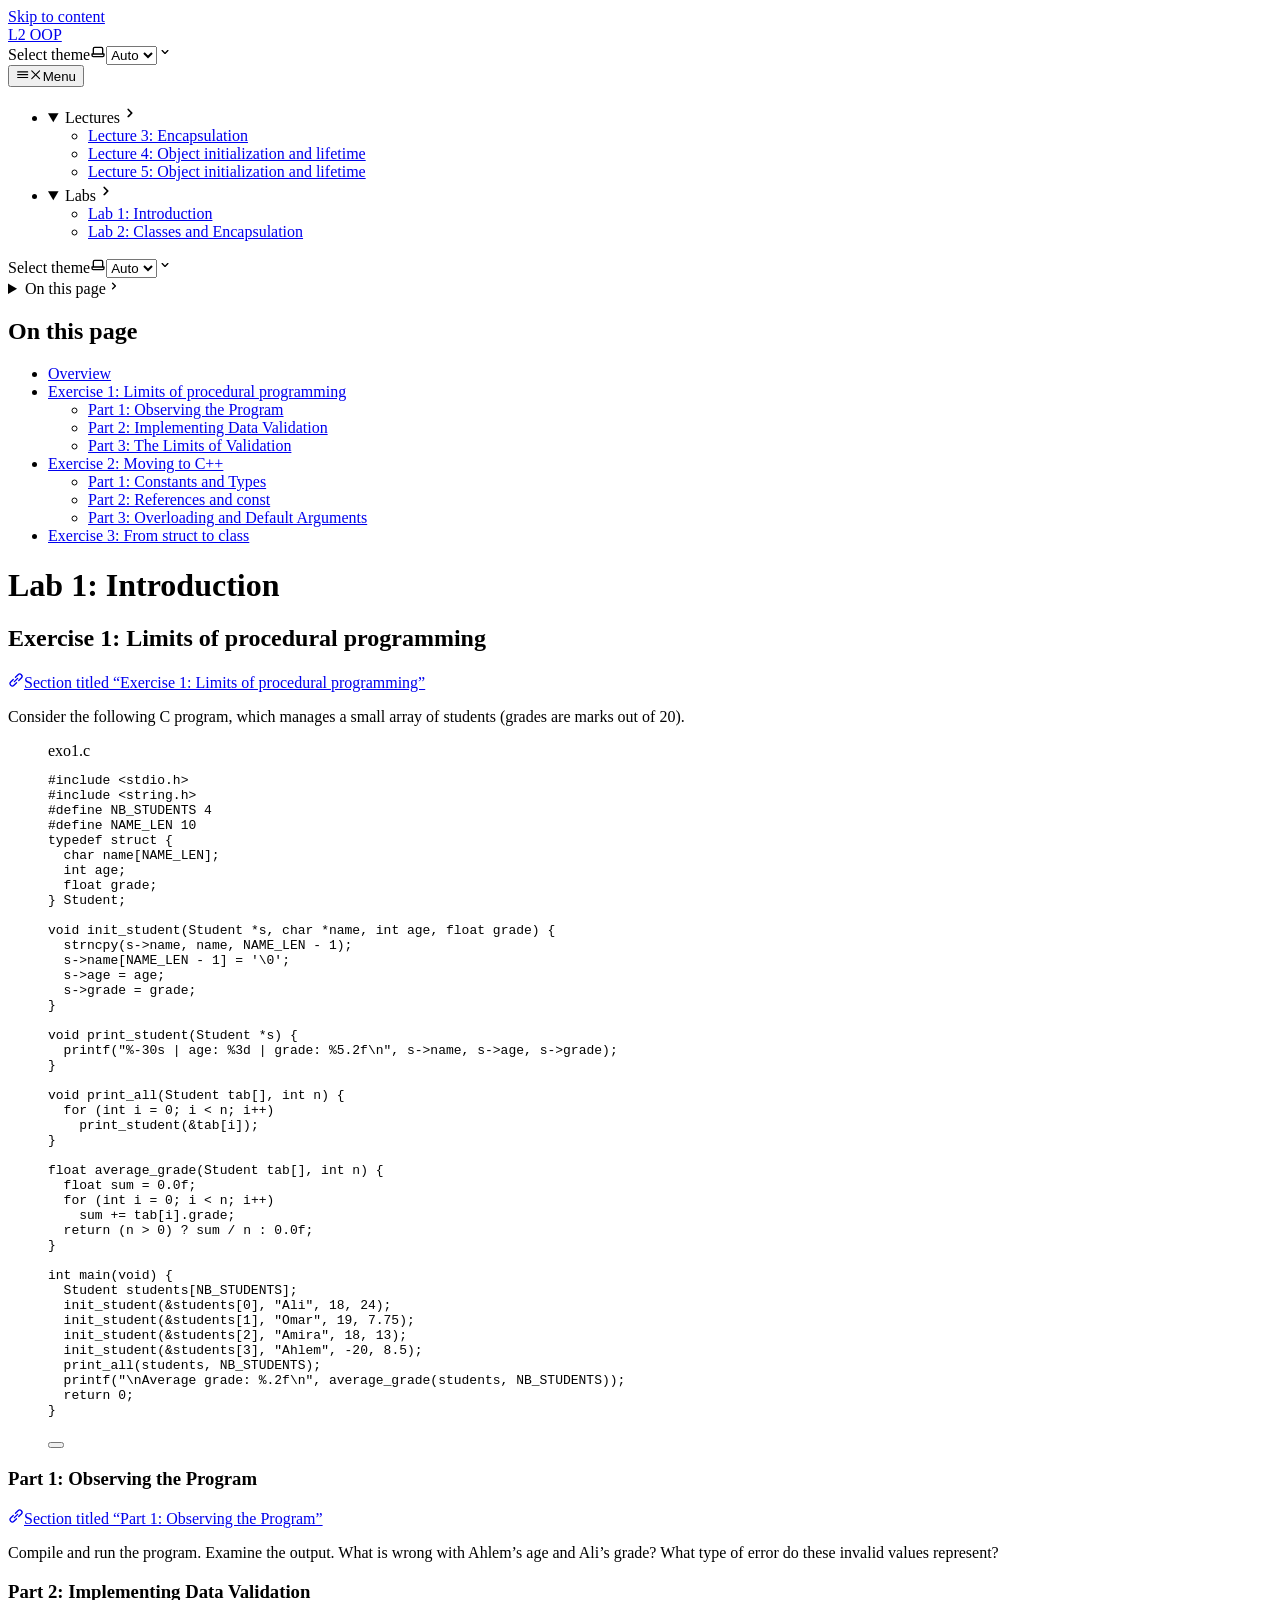
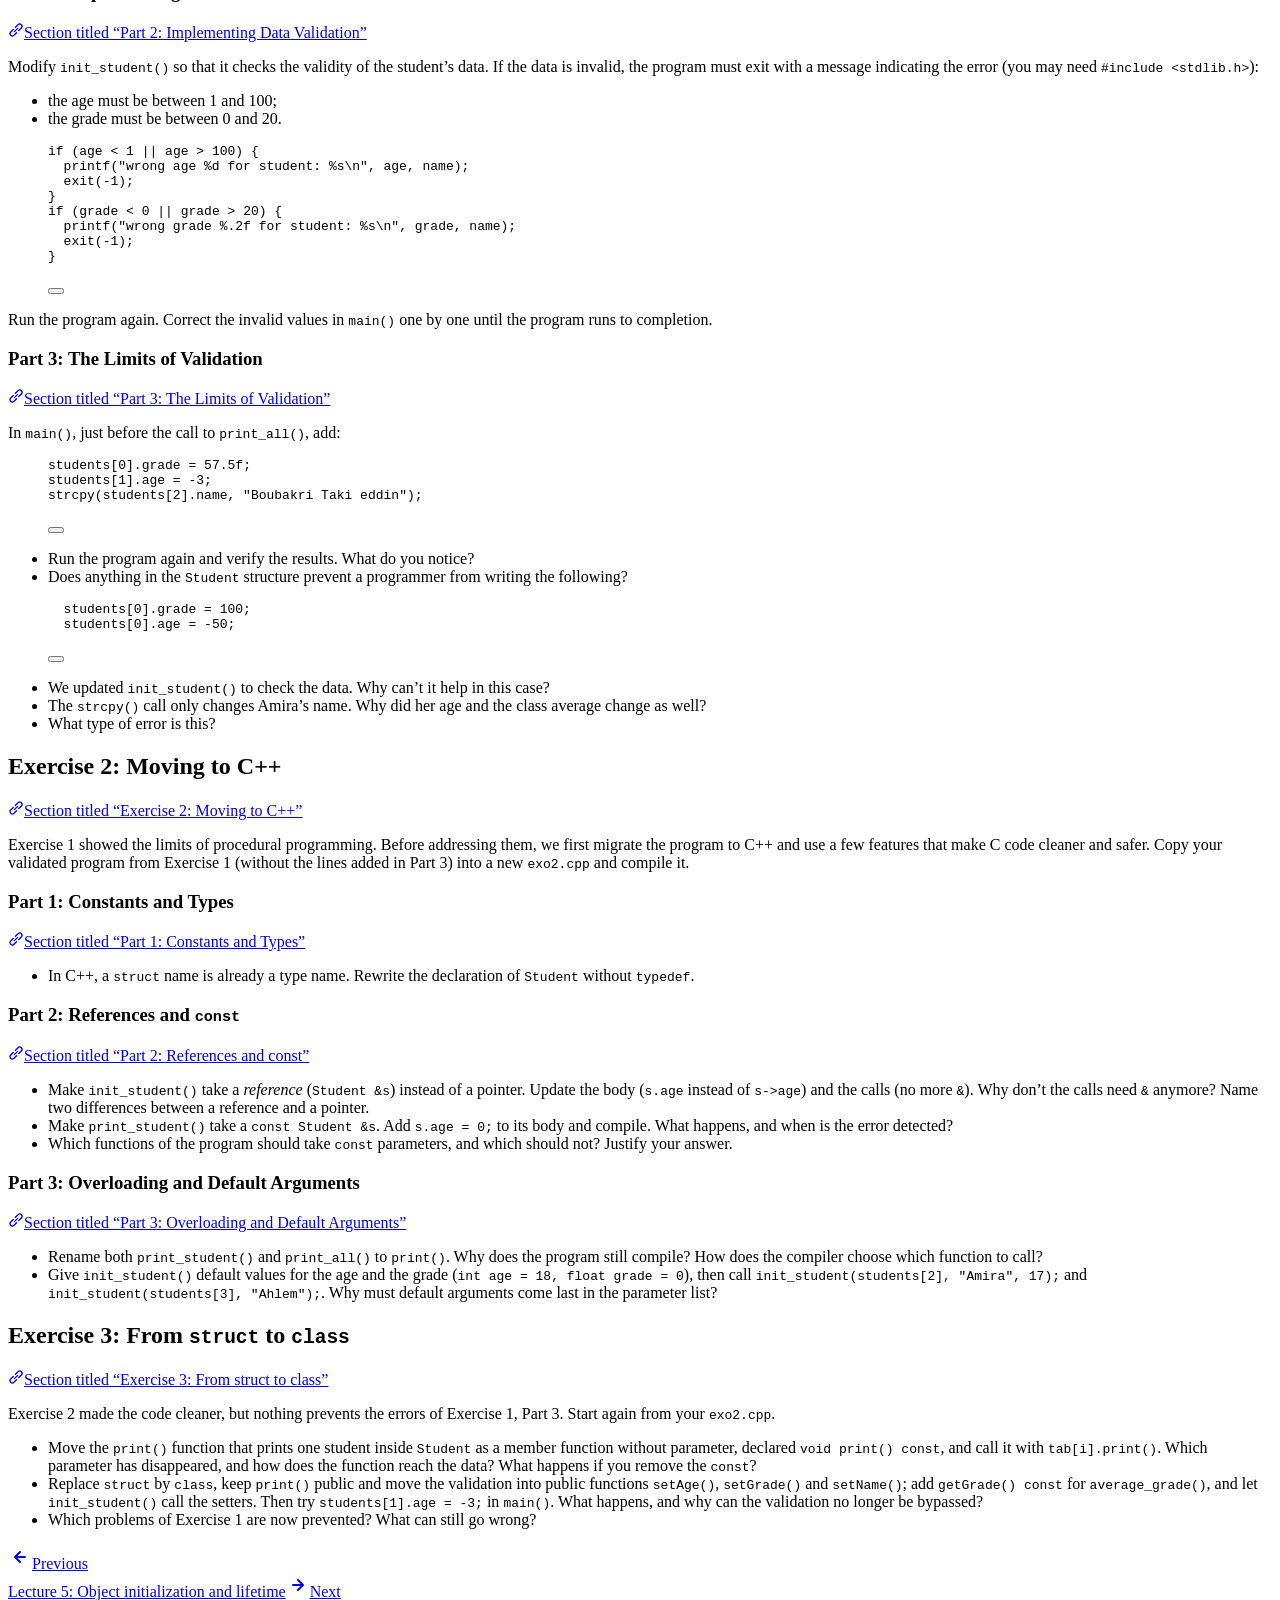
==== commit 58e68957: "deploy: aguemoug/oop-course-private@44057578268e4545e0b61527cf171071adf9af5a" ====
--- a/labs/lab-1/index.html
+++ b/labs/lab-1/index.html
@@ -27,7 +27,7 @@
 </script><template id="theme-icons"><svg aria-hidden="true" class="light astro-hkc32dio" width="16" height="16" viewBox="0 0 24 24" fill="currentColor" style="--sl-icon-size: 1em;"><path d="M5 12a1 1 0 0 0-1-1H3a1 1 0 0 0 0 2h1a1 1 0 0 0 1-1Zm.64 5-.71.71a1 1 0 0 0 0 1.41 1 1 0 0 0 1.41 0l.71-.71A1 1 0 0 0 5.64 17ZM12 5a1 1 0 0 0 1-1V3a1 1 0 0 0-2 0v1a1 1 0 0 0 1 1Zm5.66 2.34a1 1 0 0 0 .7-.29l.71-.71a1 1 0 1 0-1.41-1.41l-.66.71a1 1 0 0 0 0 1.41 1 1 0 0 0 .66.29Zm-12-.29a1 1 0 0 0 1.41 0 1 1 0 0 0 0-1.41l-.71-.71a1.004 1.004 0 1 0-1.43 1.41l.73.71ZM21 11h-1a1 1 0 0 0 0 2h1a1 1 0 0 0 0-2Zm-2.64 6A1 1 0 0 0 17 18.36l.71.71a1 1 0 0 0 1.41 0 1 1 0 0 0 0-1.41l-.76-.66ZM12 6.5a5.5 5.5 0 1 0 5.5 5.5A5.51 5.51 0 0 0 12 6.5Zm0 9a3.5 3.5 0 1 1 0-7 3.5 3.5 0 0 1 0 7Zm0 3.5a1 1 0 0 0-1 1v1a1 1 0 0 0 2 0v-1a1 1 0 0 0-1-1Z"/></svg><svg aria-hidden="true" class="dark astro-hkc32dio" width="16" height="16" viewBox="0 0 24 24" fill="currentColor" style="--sl-icon-size: 1em;"><path d="M21.64 13a1 1 0 0 0-1.05-.14 8.049 8.049 0 0 1-3.37.73 8.15 8.15 0 0 1-8.14-8.1 8.59 8.59 0 0 1 .25-2A1 1 0 0 0 8 2.36a10.14 10.14 0 1 0 14 11.69 1 1 0 0 0-.36-1.05Zm-9.5 6.69A8.14 8.14 0 0 1 7.08 5.22v.27a10.15 10.15 0 0 0 10.14 10.14 9.784 9.784 0 0 0 2.1-.22 8.11 8.11 0 0 1-7.18 4.32v-.04Z"/></svg><svg aria-hidden="true" class="auto astro-hkc32dio" width="16" height="16" viewBox="0 0 24 24" fill="currentColor" style="--sl-icon-size: 1em;"><path d="M21 14h-1V7a3 3 0 0 0-3-3H7a3 3 0 0 0-3 3v7H3a1 1 0 0 0-1 1v2a3 3 0 0 0 3 3h14a3 3 0 0 0 3-3v-2a1 1 0 0 0-1-1ZM6 7a1 1 0 0 1 1-1h10a1 1 0 0 1 1 1v7H6V7Zm14 10a1 1 0 0 1-1 1H5a1 1 0 0 1-1-1v-1h16v1Z"/></svg></template><link rel="stylesheet" href="/oop-course/_astro/print.ehPL0gv-.css" media="print"><link rel="stylesheet" href="/oop-course/_astro/common.BcIdqcBS.css"><style>@layer starlight.components{svg:where(.astro-hkc32dio){color:var(--sl-icon-color);font-size:var(--sl-icon-size,1em);width:1em;height:1em;overflow:visible}}
 </style><script type="module" src="/oop-course/_astro/page.cNngjUgL.js"></script></head><body class="astro-g5ptsecz"><a class="sl-skip-link astro-qb7clj6f" href="#_top">Skip to content</a><div class="page sl-flex astro-yntsjkba"><header class="header astro-yntsjkba"><div class="header astro-by6fddyj"><div class="title-wrapper sl-flex astro-by6fddyj"><a href="/oop-course/" class="site-title sl-flex astro-6rvad3va"><span class="astro-6rvad3va" translate="no">L2 OOP</span></a></div><div class="sl-flex print:hidden astro-by6fddyj"></div><div class="sl-hidden md:sl-flex print:hidden right-group astro-by6fddyj"><div class="sl-flex social-icons astro-by6fddyj"></div><starlight-theme-select><label style="--sl-select-width: 6.25em" class="astro-2z5xp7gb"><span class="sr-only astro-2z5xp7gb">Select theme</span><svg aria-hidden="true" class="icon label-icon astro-2z5xp7gb astro-hkc32dio" width="16" height="16" viewBox="0 0 24 24" fill="currentColor" style="--sl-icon-size: 1em;"><path d="M21 14h-1V7a3 3 0 0 0-3-3H7a3 3 0 0 0-3 3v7H3a1 1 0 0 0-1 1v2a3 3 0 0 0 3 3h14a3 3 0 0 0 3-3v-2a1 1 0 0 0-1-1ZM6 7a1 1 0 0 1 1-1h10a1 1 0 0 1 1 1v7H6V7Zm14 10a1 1 0 0 1-1 1H5a1 1 0 0 1-1-1v-1h16v1Z"/></svg><select autocomplete="off" class="astro-2z5xp7gb"><option value="dark" class="astro-2z5xp7gb">Dark</option><option value="light" class="astro-2z5xp7gb">Light</option><option value="auto" selected class="astro-2z5xp7gb">Auto</option></select><svg aria-hidden="true" class="icon caret astro-2z5xp7gb astro-hkc32dio" width="16" height="16" viewBox="0 0 24 24" fill="currentColor" style="--sl-icon-size: 1em;"><path d="M17 9.17a1 1 0 0 0-1.41 0L12 12.71 8.46 9.17a1 1 0 1 0-1.41 1.42l4.24 4.24a1.002 1.002 0 0 0 1.42 0L17 10.59a1.002 1.002 0 0 0 0-1.42Z"/></svg></label></starlight-theme-select><script>
 	StarlightThemeProvider.updatePickers();
-</script><script type="module">var e=`starlight-theme`,t=e=>e===`auto`||e===`dark`||e===`light`?e:`auto`,n=()=>t(typeof localStorage<`u`&&localStorage.getItem(e));function r(t){typeof localStorage<`u`&&localStorage.setItem(e,t===`light`||t===`dark`?t:``)}var i=()=>matchMedia(`(prefers-color-scheme: light)`).matches?`light`:`dark`;function a(e){StarlightThemeProvider.updatePickers(e),document.documentElement.dataset.theme=e===`auto`?i():e,r(e)}matchMedia(`(prefers-color-scheme: light)`).addEventListener(`change`,()=>{n()===`auto`&&a(`auto`)});var o=class extends HTMLElement{constructor(){super(),a(n()),this.querySelector(`select`)?.addEventListener(`change`,e=>{e.currentTarget instanceof HTMLSelectElement&&a(t(e.currentTarget.value))})}};customElements.define(`starlight-theme-select`,o);</script><script type="module">var e=class extends HTMLElement{constructor(){super();let e=this.querySelector(`select`);e&&(e.addEventListener(`change`,e=>{e.currentTarget instanceof HTMLSelectElement&&(window.location.pathname=e.currentTarget.value)}),window.addEventListener(`pageshow`,t=>{if(!t.persisted)return;let n=e.querySelector(`option[selected]`)?.index;n!==e.selectedIndex&&(e.selectedIndex=n??0)}))}};customElements.define(`starlight-lang-select`,e);</script></div></div></header><nav class="sidebar print:hidden astro-yntsjkba" aria-label="Main"><button popovertarget="starlight__sidebar" class="sl-menu-button sl-flex md:sl-hidden print:hidden astro-r2osgdlg"><svg aria-hidden="true" class="open-menu astro-r2osgdlg astro-hkc32dio" width="16" height="16" viewBox="0 0 24 24" fill="currentColor" style="--sl-icon-size: 1em;"><path d="M3 8h18a1 1 0 1 0 0-2H3a1 1 0 0 0 0 2Zm18 8H3a1 1 0 0 0 0 2h18a1 1 0 0 0 0-2Zm0-5H3a1 1 0 0 0 0 2h18a1 1 0 0 0 0-2Z"/></svg><svg aria-hidden="true" class="close-menu astro-r2osgdlg astro-hkc32dio" width="16" height="16" viewBox="0 0 24 24" fill="currentColor" style="--sl-icon-size: 1em;"><path d="m13.41 12 6.3-6.29a1.004 1.004 0 1 0-1.42-1.42L12 10.59l-6.29-6.3a1.004 1.004 0 0 0-1.42 1.42l6.3 6.29-6.3 6.29a1 1 0 0 0 0 1.42.998.998 0 0 0 1.42 0l6.29-6.3 6.29 6.3a.999.999 0 0 0 1.42 0 1 1 0 0 0 0-1.42L13.41 12Z"/></svg><span class="sr-only astro-r2osgdlg">Menu</span></button><script type="module">var e=class extends HTMLElement{constructor(){super();let e=matchMedia(`(min-width: 50em)`),t=()=>{this.popover=e.matches?null:`auto`};t(),e.addEventListener(`change`,()=>t()),this.addEventListener(`toggle`,({newState:e})=>this.trapFocus(e===`open`))}trapFocus(e){document.querySelectorAll(`.main-frame, .sl-skip-link`).forEach(t=>{t.toggleAttribute(`inert`,e)})}};customElements.define(`sl-sidebar-pane`,e);</script><sl-sidebar-pane popover id="starlight__sidebar" class="sidebar-pane astro-yntsjkba"><div class="sidebar-content sl-flex astro-yntsjkba"><sl-sidebar-state-persist data-hash="1k2wtak" class="astro-ipdry5cl"><script aria-hidden="true">
+</script><script type="module">var e=`starlight-theme`,t=e=>e===`auto`||e===`dark`||e===`light`?e:`auto`,n=()=>t(typeof localStorage<`u`&&localStorage.getItem(e));function r(t){typeof localStorage<`u`&&localStorage.setItem(e,t===`light`||t===`dark`?t:``)}var i=()=>matchMedia(`(prefers-color-scheme: light)`).matches?`light`:`dark`;function a(e){StarlightThemeProvider.updatePickers(e),document.documentElement.dataset.theme=e===`auto`?i():e,r(e)}matchMedia(`(prefers-color-scheme: light)`).addEventListener(`change`,()=>{n()===`auto`&&a(`auto`)});var o=class extends HTMLElement{constructor(){super(),a(n()),this.querySelector(`select`)?.addEventListener(`change`,e=>{e.currentTarget instanceof HTMLSelectElement&&a(t(e.currentTarget.value))})}};customElements.define(`starlight-theme-select`,o);</script><script type="module">var e=class extends HTMLElement{constructor(){super();let e=this.querySelector(`select`);e&&(e.addEventListener(`change`,e=>{e.currentTarget instanceof HTMLSelectElement&&(window.location.pathname=e.currentTarget.value)}),window.addEventListener(`pageshow`,t=>{if(!t.persisted)return;let n=e.querySelector(`option[selected]`)?.index;n!==e.selectedIndex&&(e.selectedIndex=n??0)}))}};customElements.define(`starlight-lang-select`,e);</script></div></div></header><nav class="sidebar print:hidden astro-yntsjkba" aria-label="Main"><button popovertarget="starlight__sidebar" class="sl-menu-button sl-flex md:sl-hidden print:hidden astro-r2osgdlg"><svg aria-hidden="true" class="open-menu astro-r2osgdlg astro-hkc32dio" width="16" height="16" viewBox="0 0 24 24" fill="currentColor" style="--sl-icon-size: 1em;"><path d="M3 8h18a1 1 0 1 0 0-2H3a1 1 0 0 0 0 2Zm18 8H3a1 1 0 0 0 0 2h18a1 1 0 0 0 0-2Zm0-5H3a1 1 0 0 0 0 2h18a1 1 0 0 0 0-2Z"/></svg><svg aria-hidden="true" class="close-menu astro-r2osgdlg astro-hkc32dio" width="16" height="16" viewBox="0 0 24 24" fill="currentColor" style="--sl-icon-size: 1em;"><path d="m13.41 12 6.3-6.29a1.004 1.004 0 1 0-1.42-1.42L12 10.59l-6.29-6.3a1.004 1.004 0 0 0-1.42 1.42l6.3 6.29-6.3 6.29a1 1 0 0 0 0 1.42.998.998 0 0 0 1.42 0l6.29-6.3 6.29 6.3a.999.999 0 0 0 1.42 0 1 1 0 0 0 0-1.42L13.41 12Z"/></svg><span class="sr-only astro-r2osgdlg">Menu</span></button><script type="module">var e=class extends HTMLElement{constructor(){super();let e=matchMedia(`(min-width: 50em)`),t=()=>{this.popover=e.matches?null:`auto`};t(),e.addEventListener(`change`,()=>t()),this.addEventListener(`toggle`,({newState:e})=>this.trapFocus(e===`open`))}trapFocus(e){document.querySelectorAll(`.main-frame, .sl-skip-link`).forEach(t=>{t.toggleAttribute(`inert`,e)})}};customElements.define(`sl-sidebar-pane`,e);</script><sl-sidebar-pane popover id="starlight__sidebar" class="sidebar-pane astro-yntsjkba"><div class="sidebar-content sl-flex astro-yntsjkba"><sl-sidebar-state-persist data-hash="19n97b0" class="astro-ipdry5cl"><script aria-hidden="true">
 		(() => {
 			try {
 				if (!matchMedia('(min-width: 50em)').matches) return;
@@ -50,7 +50,7 @@
 				);
 			} catch {}
 		})();
-	</script><ul class="top-level astro-rmhv4bp6"><li class="astro-rmhv4bp6"><details open class="astro-rmhv4bp6"><summary class="astro-rmhv4bp6"><span class="group-label astro-rmhv4bp6"><span class="large astro-rmhv4bp6">Lectures</span></span><svg aria-hidden="true" class="caret astro-rmhv4bp6 astro-hkc32dio" width="16" height="16" viewBox="0 0 24 24" fill="currentColor" style="--sl-icon-size: 1.25rem;"><path d="m14.83 11.29-4.24-4.24a1 1 0 1 0-1.42 1.41L12.71 12l-3.54 3.54a1 1 0 0 0 0 1.41 1 1 0 0 0 .71.29 1 1 0 0 0 .71-.29l4.24-4.24a1.002 1.002 0 0 0 0-1.42Z"/></svg></summary><sl-sidebar-restore data-index="0"></sl-sidebar-restore><ul class="astro-rmhv4bp6"><li class="astro-rmhv4bp6"><a href="/oop-course/lectures/lecture-3/" class="astro-rmhv4bp6"><span class="astro-rmhv4bp6">Lecture 3: Encapsulation</span></a></li><li class="astro-rmhv4bp6"><a href="/oop-course/lectures/lecture-4/" class="astro-rmhv4bp6"><span class="astro-rmhv4bp6">Lecture 3: Object initialization and lifetime</span></a></li></ul></details></li><li class="astro-rmhv4bp6"><details open class="astro-rmhv4bp6"><summary class="astro-rmhv4bp6"><span class="group-label astro-rmhv4bp6"><span class="large astro-rmhv4bp6">Labs</span></span><svg aria-hidden="true" class="caret astro-rmhv4bp6 astro-hkc32dio" width="16" height="16" viewBox="0 0 24 24" fill="currentColor" style="--sl-icon-size: 1.25rem;"><path d="m14.83 11.29-4.24-4.24a1 1 0 1 0-1.42 1.41L12.71 12l-3.54 3.54a1 1 0 0 0 0 1.41 1 1 0 0 0 .71.29 1 1 0 0 0 .71-.29l4.24-4.24a1.002 1.002 0 0 0 0-1.42Z"/></svg></summary><sl-sidebar-restore data-index="1"></sl-sidebar-restore><ul class="astro-rmhv4bp6"><li class="astro-rmhv4bp6"><a href="/oop-course/labs/lab-1/" aria-current="page" class="astro-rmhv4bp6"><span class="astro-rmhv4bp6">Lab 1: Introduction</span></a></li><li class="astro-rmhv4bp6"><a href="/oop-course/labs/lab-2/" class="astro-rmhv4bp6"><span class="astro-rmhv4bp6">Lab 2: Classes and Encapsulation</span></a></li></ul></details></li></ul><script aria-hidden="true">
+	</script><ul class="top-level astro-rmhv4bp6"><li class="astro-rmhv4bp6"><details open class="astro-rmhv4bp6"><summary class="astro-rmhv4bp6"><span class="group-label astro-rmhv4bp6"><span class="large astro-rmhv4bp6">Lectures</span></span><svg aria-hidden="true" class="caret astro-rmhv4bp6 astro-hkc32dio" width="16" height="16" viewBox="0 0 24 24" fill="currentColor" style="--sl-icon-size: 1.25rem;"><path d="m14.83 11.29-4.24-4.24a1 1 0 1 0-1.42 1.41L12.71 12l-3.54 3.54a1 1 0 0 0 0 1.41 1 1 0 0 0 .71.29 1 1 0 0 0 .71-.29l4.24-4.24a1.002 1.002 0 0 0 0-1.42Z"/></svg></summary><sl-sidebar-restore data-index="0"></sl-sidebar-restore><ul class="astro-rmhv4bp6"><li class="astro-rmhv4bp6"><a href="/oop-course/lectures/lecture-3/" class="astro-rmhv4bp6"><span class="astro-rmhv4bp6">Lecture 3: Encapsulation</span></a></li><li class="astro-rmhv4bp6"><a href="/oop-course/lectures/lecture-4/" class="astro-rmhv4bp6"><span class="astro-rmhv4bp6">Lecture 4: Object initialization and lifetime</span></a></li><li class="astro-rmhv4bp6"><a href="/oop-course/lectures/lecture-5/" class="astro-rmhv4bp6"><span class="astro-rmhv4bp6">Lecture 5: Object initialization and lifetime</span></a></li></ul></details></li><li class="astro-rmhv4bp6"><details open class="astro-rmhv4bp6"><summary class="astro-rmhv4bp6"><span class="group-label astro-rmhv4bp6"><span class="large astro-rmhv4bp6">Labs</span></span><svg aria-hidden="true" class="caret astro-rmhv4bp6 astro-hkc32dio" width="16" height="16" viewBox="0 0 24 24" fill="currentColor" style="--sl-icon-size: 1.25rem;"><path d="m14.83 11.29-4.24-4.24a1 1 0 1 0-1.42 1.41L12.71 12l-3.54 3.54a1 1 0 0 0 0 1.41 1 1 0 0 0 .71.29 1 1 0 0 0 .71-.29l4.24-4.24a1.002 1.002 0 0 0 0-1.42Z"/></svg></summary><sl-sidebar-restore data-index="1"></sl-sidebar-restore><ul class="astro-rmhv4bp6"><li class="astro-rmhv4bp6"><a href="/oop-course/labs/lab-1/" aria-current="page" class="astro-rmhv4bp6"><span class="astro-rmhv4bp6">Lab 1: Introduction</span></a></li><li class="astro-rmhv4bp6"><a href="/oop-course/labs/lab-2/" class="astro-rmhv4bp6"><span class="astro-rmhv4bp6">Lab 2: Classes and Encapsulation</span></a></li></ul></details></li></ul><script aria-hidden="true">
 		(() => {
 			const scroller = document.getElementById('starlight__sidebar');
 			if (!window._starlightScrollRestore || !scroller) return;
@@ -147,4 +147,4 @@
 <code dir="auto">main()</code>. What happens, and why can the validation no longer be
 bypassed?</li>
 <li>Which problems of Exercise 1 are now prevented? What can still go wrong?</li>
-</ul></div><footer class="sl-flex astro-ddtxxk7k"><div class="meta sl-flex astro-ddtxxk7k"></div><div class="pagination-links print:hidden astro-b5raizh3" dir="ltr"><a href="/oop-course/lectures/lecture-4/" rel="prev" class="astro-b5raizh3"><svg aria-hidden="true" class="astro-b5raizh3 astro-hkc32dio" width="16" height="16" viewBox="0 0 24 24" fill="currentColor" style="--sl-icon-size: 1.5rem;"><path d="M17 11H9.41l3.3-3.29a1.004 1.004 0 1 0-1.42-1.42l-5 5a1 1 0 0 0-.21.33 1 1 0 0 0 0 .76 1 1 0 0 0 .21.33l5 5a1.002 1.002 0 0 0 1.639-.325 1 1 0 0 0-.219-1.095L9.41 13H17a1 1 0 0 0 0-2Z"/></svg><span class="astro-b5raizh3">Previous<br class="astro-b5raizh3"><span class="link-title astro-b5raizh3">Lecture 3: Object initialization and lifetime</span></span></a><a href="/oop-course/labs/lab-2/" rel="next" class="astro-b5raizh3"><svg aria-hidden="true" class="astro-b5raizh3 astro-hkc32dio" width="16" height="16" viewBox="0 0 24 24" fill="currentColor" style="--sl-icon-size: 1.5rem;"><path d="M17.92 11.62a1.001 1.001 0 0 0-.21-.33l-5-5a1.003 1.003 0 1 0-1.42 1.42l3.3 3.29H7a1 1 0 0 0 0 2h7.59l-3.3 3.29a1.002 1.002 0 0 0 .325 1.639 1 1 0 0 0 1.095-.219l5-5a1 1 0 0 0 .21-.33 1 1 0 0 0 0-.76Z"/></svg><span class="astro-b5raizh3">Next<br class="astro-b5raizh3"><span class="link-title astro-b5raizh3">Lab 2: Classes and Encapsulation</span></span></a></div></footer></div></div></main></div></div></div></div></body></html>+</ul></div><footer class="sl-flex astro-ddtxxk7k"><div class="meta sl-flex astro-ddtxxk7k"></div><div class="pagination-links print:hidden astro-b5raizh3" dir="ltr"><a href="/oop-course/lectures/lecture-5/" rel="prev" class="astro-b5raizh3"><svg aria-hidden="true" class="astro-b5raizh3 astro-hkc32dio" width="16" height="16" viewBox="0 0 24 24" fill="currentColor" style="--sl-icon-size: 1.5rem;"><path d="M17 11H9.41l3.3-3.29a1.004 1.004 0 1 0-1.42-1.42l-5 5a1 1 0 0 0-.21.33 1 1 0 0 0 0 .76 1 1 0 0 0 .21.33l5 5a1.002 1.002 0 0 0 1.639-.325 1 1 0 0 0-.219-1.095L9.41 13H17a1 1 0 0 0 0-2Z"/></svg><span class="astro-b5raizh3">Previous<br class="astro-b5raizh3"><span class="link-title astro-b5raizh3">Lecture 5: Object initialization and lifetime</span></span></a><a href="/oop-course/labs/lab-2/" rel="next" class="astro-b5raizh3"><svg aria-hidden="true" class="astro-b5raizh3 astro-hkc32dio" width="16" height="16" viewBox="0 0 24 24" fill="currentColor" style="--sl-icon-size: 1.5rem;"><path d="M17.92 11.62a1.001 1.001 0 0 0-.21-.33l-5-5a1.003 1.003 0 1 0-1.42 1.42l3.3 3.29H7a1 1 0 0 0 0 2h7.59l-3.3 3.29a1.002 1.002 0 0 0 .325 1.639 1 1 0 0 0 1.095-.219l5-5a1 1 0 0 0 .21-.33 1 1 0 0 0 0-.76Z"/></svg><span class="astro-b5raizh3">Next<br class="astro-b5raizh3"><span class="link-title astro-b5raizh3">Lab 2: Classes and Encapsulation</span></span></a></div></footer></div></div></main></div></div></div></div></body></html>
